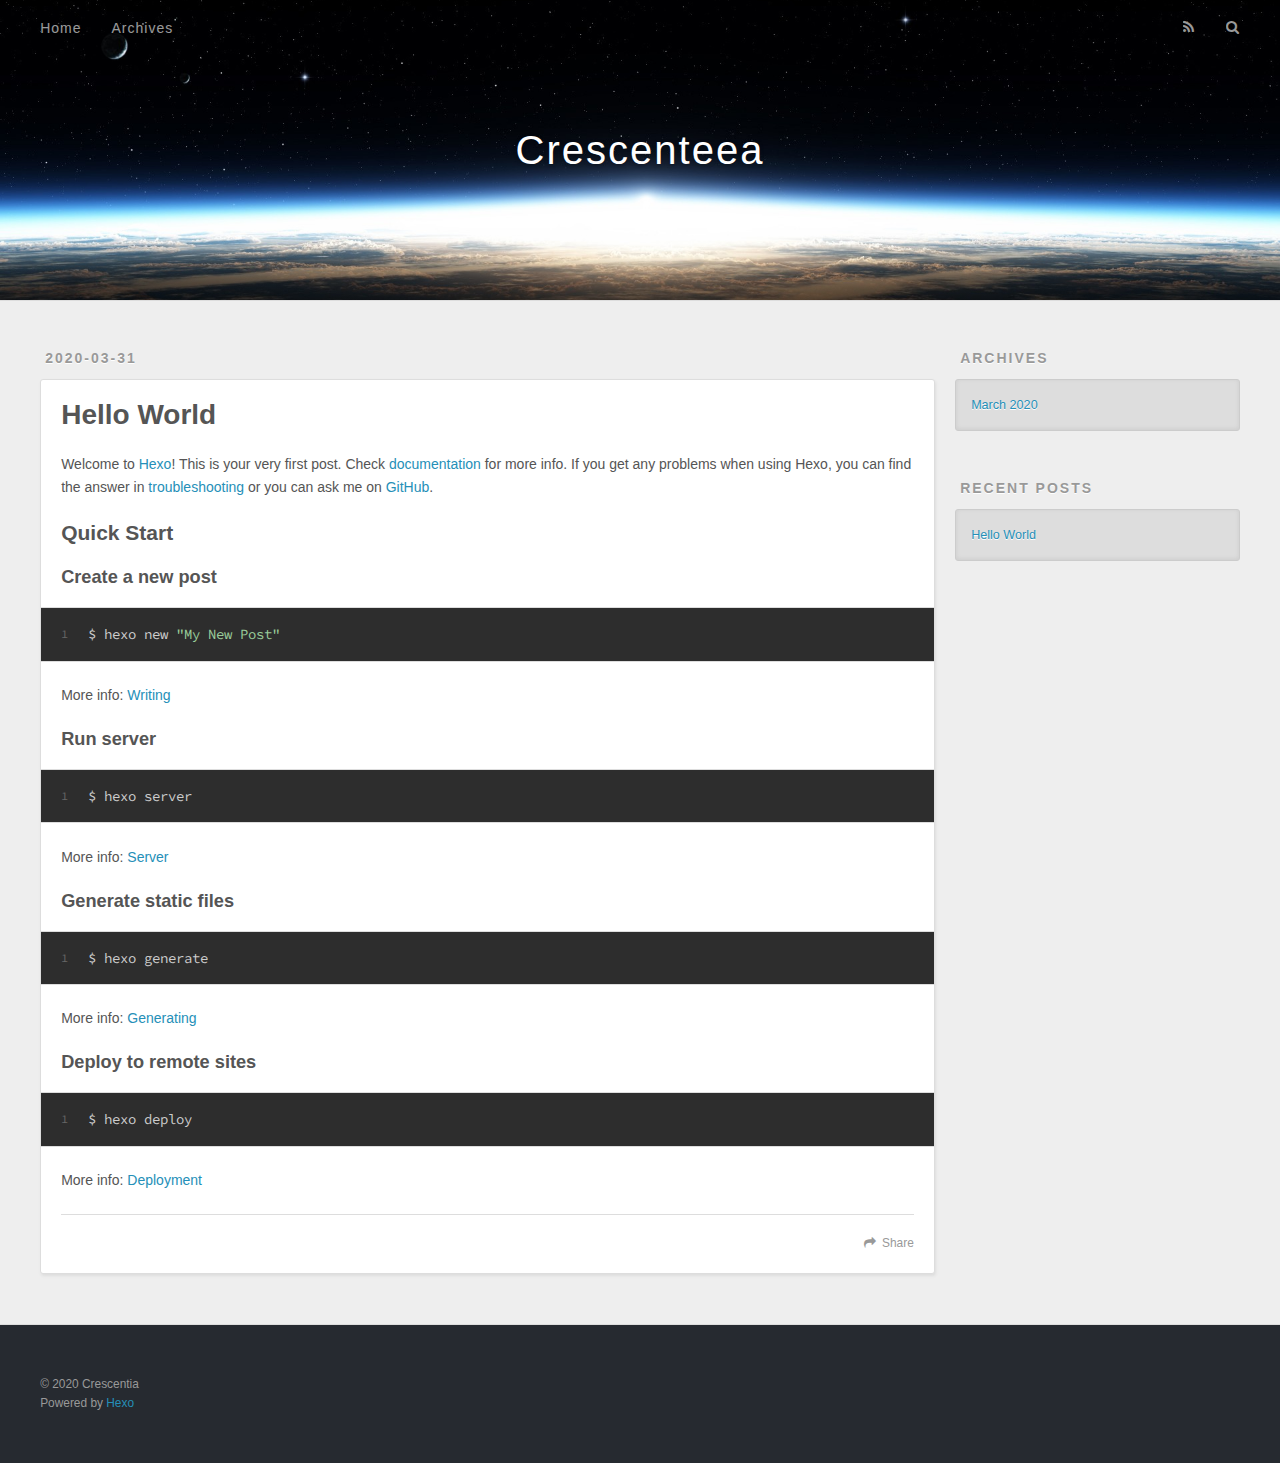
==== index.html @ ad126ac9 "Site updated: 2020-03-31 16:39:44" ====
<!DOCTYPE html>
<html>
<head>
  <meta charset="utf-8">
  

  
  <title>Crescenteea</title>
  <meta name="viewport" content="width=device-width, initial-scale=1, maximum-scale=1">
  <meta property="og:type" content="website">
<meta property="og:title" content="Crescenteea">
<meta property="og:url" content="http://crescenteea.github.io.com/index.html">
<meta property="og:site_name" content="Crescenteea">
<meta property="og:locale" content="en_US">
<meta property="article:author" content="Crescentia">
<meta name="twitter:card" content="summary">
  
    <link rel="alternate" href="/atom.xml" title="Crescenteea" type="application/atom+xml">
  
  
    <link rel="icon" href="/favicon.png">
  
  
    <link href="//fonts.googleapis.com/css?family=Source+Code+Pro" rel="stylesheet" type="text/css">
  
  
<link rel="stylesheet" href="/css/style.css">

<meta name="generator" content="Hexo 4.2.0"></head>

<body>
  <div id="container">
    <div id="wrap">
      <header id="header">
  <div id="banner"></div>
  <div id="header-outer" class="outer">
    <div id="header-title" class="inner">
      <h1 id="logo-wrap">
        <a href="/" id="logo">Crescenteea</a>
      </h1>
      
    </div>
    <div id="header-inner" class="inner">
      <nav id="main-nav">
        <a id="main-nav-toggle" class="nav-icon"></a>
        
          <a class="main-nav-link" href="/">Home</a>
        
          <a class="main-nav-link" href="/archives">Archives</a>
        
      </nav>
      <nav id="sub-nav">
        
          <a id="nav-rss-link" class="nav-icon" href="/atom.xml" title="RSS Feed"></a>
        
        <a id="nav-search-btn" class="nav-icon" title="Search"></a>
      </nav>
      <div id="search-form-wrap">
        <form action="//google.com/search" method="get" accept-charset="UTF-8" class="search-form"><input type="search" name="q" class="search-form-input" placeholder="Search"><button type="submit" class="search-form-submit">&#xF002;</button><input type="hidden" name="sitesearch" value="http://crescenteea.github.io.com"></form>
      </div>
    </div>
  </div>
</header>
      <div class="outer">
        <section id="main">
  
    <article id="post-hello-world" class="article article-type-post" itemscope itemprop="blogPost">
  <div class="article-meta">
    <a href="/2020/03/31/hello-world/" class="article-date">
  <time datetime="2020-03-31T07:09:15.880Z" itemprop="datePublished">2020-03-31</time>
</a>
    
  </div>
  <div class="article-inner">
    
    
      <header class="article-header">
        
  
    <h1 itemprop="name">
      <a class="article-title" href="/2020/03/31/hello-world/">Hello World</a>
    </h1>
  

      </header>
    
    <div class="article-entry" itemprop="articleBody">
      
        <p>Welcome to <a href="https://hexo.io/" target="_blank" rel="noopener">Hexo</a>! This is your very first post. Check <a href="https://hexo.io/docs/" target="_blank" rel="noopener">documentation</a> for more info. If you get any problems when using Hexo, you can find the answer in <a href="https://hexo.io/docs/troubleshooting.html" target="_blank" rel="noopener">troubleshooting</a> or you can ask me on <a href="https://github.com/hexojs/hexo/issues" target="_blank" rel="noopener">GitHub</a>.</p>
<h2 id="Quick-Start"><a href="#Quick-Start" class="headerlink" title="Quick Start"></a>Quick Start</h2><h3 id="Create-a-new-post"><a href="#Create-a-new-post" class="headerlink" title="Create a new post"></a>Create a new post</h3><figure class="highlight bash"><table><tr><td class="gutter"><pre><span class="line">1</span><br></pre></td><td class="code"><pre><span class="line">$ hexo new <span class="string">"My New Post"</span></span><br></pre></td></tr></table></figure>

<p>More info: <a href="https://hexo.io/docs/writing.html" target="_blank" rel="noopener">Writing</a></p>
<h3 id="Run-server"><a href="#Run-server" class="headerlink" title="Run server"></a>Run server</h3><figure class="highlight bash"><table><tr><td class="gutter"><pre><span class="line">1</span><br></pre></td><td class="code"><pre><span class="line">$ hexo server</span><br></pre></td></tr></table></figure>

<p>More info: <a href="https://hexo.io/docs/server.html" target="_blank" rel="noopener">Server</a></p>
<h3 id="Generate-static-files"><a href="#Generate-static-files" class="headerlink" title="Generate static files"></a>Generate static files</h3><figure class="highlight bash"><table><tr><td class="gutter"><pre><span class="line">1</span><br></pre></td><td class="code"><pre><span class="line">$ hexo generate</span><br></pre></td></tr></table></figure>

<p>More info: <a href="https://hexo.io/docs/generating.html" target="_blank" rel="noopener">Generating</a></p>
<h3 id="Deploy-to-remote-sites"><a href="#Deploy-to-remote-sites" class="headerlink" title="Deploy to remote sites"></a>Deploy to remote sites</h3><figure class="highlight bash"><table><tr><td class="gutter"><pre><span class="line">1</span><br></pre></td><td class="code"><pre><span class="line">$ hexo deploy</span><br></pre></td></tr></table></figure>

<p>More info: <a href="https://hexo.io/docs/one-command-deployment.html" target="_blank" rel="noopener">Deployment</a></p>

      
    </div>
    <footer class="article-footer">
      <a data-url="http://crescenteea.github.io.com/2020/03/31/hello-world/" data-id="ck8flbf9s0000ccuhabt9h2b6" class="article-share-link">Share</a>
      
      
    </footer>
  </div>
  
</article>


  


</section>
        
          <aside id="sidebar">
  
    

  
    

  
    
  
    
  <div class="widget-wrap">
    <h3 class="widget-title">Archives</h3>
    <div class="widget">
      <ul class="archive-list"><li class="archive-list-item"><a class="archive-list-link" href="/archives/2020/03/">March 2020</a></li></ul>
    </div>
  </div>


  
    
  <div class="widget-wrap">
    <h3 class="widget-title">Recent Posts</h3>
    <div class="widget">
      <ul>
        
          <li>
            <a href="/2020/03/31/hello-world/">Hello World</a>
          </li>
        
      </ul>
    </div>
  </div>

  
</aside>
        
      </div>
      <footer id="footer">
  
  <div class="outer">
    <div id="footer-info" class="inner">
      &copy; 2020 Crescentia<br>
      Powered by <a href="http://hexo.io/" target="_blank">Hexo</a>
    </div>
  </div>
</footer>
    </div>
    <nav id="mobile-nav">
  
    <a href="/" class="mobile-nav-link">Home</a>
  
    <a href="/archives" class="mobile-nav-link">Archives</a>
  
</nav>
    

<script src="//ajax.googleapis.com/ajax/libs/jquery/2.0.3/jquery.min.js"></script>


  
<link rel="stylesheet" href="/fancybox/jquery.fancybox.css">

  
<script src="/fancybox/jquery.fancybox.pack.js"></script>




<script src="/js/script.js"></script>




  </div>
</body>
</html>
---- css/style.css ----
body {
  width: 100%;
}
body:before,
body:after {
  content: "";
  display: table;
}
body:after {
  clear: both;
}
html,
body,
div,
span,
applet,
object,
iframe,
h1,
h2,
h3,
h4,
h5,
h6,
p,
blockquote,
pre,
a,
abbr,
acronym,
address,
big,
cite,
code,
del,
dfn,
em,
img,
ins,
kbd,
q,
s,
samp,
small,
strike,
strong,
sub,
sup,
tt,
var,
dl,
dt,
dd,
ol,
ul,
li,
fieldset,
form,
label,
legend,
table,
caption,
tbody,
tfoot,
thead,
tr,
th,
td {
  margin: 0;
  padding: 0;
  border: 0;
  outline: 0;
  font-weight: inherit;
  font-style: inherit;
  font-family: inherit;
  font-size: 100%;
  vertical-align: baseline;
}
body {
  line-height: 1;
  color: #000;
  background: #fff;
}
ol,
ul {
  list-style: none;
}
table {
  border-collapse: separate;
  border-spacing: 0;
  vertical-align: middle;
}
caption,
th,
td {
  text-align: left;
  font-weight: normal;
  vertical-align: middle;
}
a img {
  border: none;
}
input,
button {
  margin: 0;
  padding: 0;
}
input::-moz-focus-inner,
button::-moz-focus-inner {
  border: 0;
  padding: 0;
}
@font-face {
  font-family: FontAwesome;
  font-style: normal;
  font-weight: normal;
  src: url("fonts/fontawesome-webfont.eot?v=#4.0.3");
  src: url("fonts/fontawesome-webfont.eot?#iefix&v=#4.0.3") format("embedded-opentype"), url("fonts/fontawesome-webfont.woff?v=#4.0.3") format("woff"), url("fonts/fontawesome-webfont.ttf?v=#4.0.3") format("truetype"), url("fonts/fontawesome-webfont.svg#fontawesomeregular?v=#4.0.3") format("svg");
}
html,
body,
#container {
  height: 100%;
}
body {
  background: #eee;
  font: 14px -apple-system, BlinkMacSystemFont, "Segoe UI", "Roboto", "Oxygen", "Ubuntu", "Cantarell", "Fira Sans", "Droid Sans", "Helvetica Neue", sans-serif;
  -webkit-text-size-adjust: 100%;
}
.outer {
  max-width: 1220px;
  margin: 0 auto;
  padding: 0 20px;
}
.outer:before,
.outer:after {
  content: "";
  display: table;
}
.outer:after {
  clear: both;
}
.inner {
  display: inline;
  float: left;
  width: 98.33333333333333%;
  margin: 0 0.833333333333333%;
}
.left,
.alignleft {
  float: left;
}
.right,
.alignright {
  float: right;
}
.clear {
  clear: both;
}
#container {
  position: relative;
}
.mobile-nav-on {
  overflow: hidden;
}
#wrap {
  height: 100%;
  width: 100%;
  position: absolute;
  top: 0;
  left: 0;
  -webkit-transition: 0.2s ease-out;
  -moz-transition: 0.2s ease-out;
  -ms-transition: 0.2s ease-out;
  transition: 0.2s ease-out;
  z-index: 1;
  background: #eee;
}
.mobile-nav-on #wrap {
  left: 280px;
}
@media screen and (min-width: 768px) {
  #main {
    display: inline;
    float: left;
    width: 73.33333333333333%;
    margin: 0 0.833333333333333%;
  }
}
.article-date,
.article-category-link,
.archive-year,
.widget-title {
  text-decoration: none;
  text-transform: uppercase;
  letter-spacing: 2px;
  color: #999;
  margin-bottom: 1em;
  margin-left: 5px;
  line-height: 1em;
  text-shadow: 0 1px #fff;
  font-weight: bold;
}
.article-inner,
.archive-article-inner {
  background: #fff;
  -webkit-box-shadow: 1px 2px 3px #ddd;
  box-shadow: 1px 2px 3px #ddd;
  border: 1px solid #ddd;
  border-radius: 3px;
}
.article-entry h1,
.widget h1 {
  font-size: 2em;
}
.article-entry h2,
.widget h2 {
  font-size: 1.5em;
}
.article-entry h3,
.widget h3 {
  font-size: 1.3em;
}
.article-entry h4,
.widget h4 {
  font-size: 1.2em;
}
.article-entry h5,
.widget h5 {
  font-size: 1em;
}
.article-entry h6,
.widget h6 {
  font-size: 1em;
  color: #999;
}
.article-entry hr,
.widget hr {
  border: 1px dashed #ddd;
}
.article-entry strong,
.widget strong {
  font-weight: bold;
}
.article-entry em,
.widget em,
.article-entry cite,
.widget cite {
  font-style: italic;
}
.article-entry sup,
.widget sup,
.article-entry sub,
.widget sub {
  font-size: 0.75em;
  line-height: 0;
  position: relative;
  vertical-align: baseline;
}
.article-entry sup,
.widget sup {
  top: -0.5em;
}
.article-entry sub,
.widget sub {
  bottom: -0.2em;
}
.article-entry small,
.widget small {
  font-size: 0.85em;
}
.article-entry acronym,
.widget acronym,
.article-entry abbr,
.widget abbr {
  border-bottom: 1px dotted;
}
.article-entry ul,
.widget ul,
.article-entry ol,
.widget ol,
.article-entry dl,
.widget dl {
  margin: 0 20px;
  line-height: 1.6em;
}
.article-entry ul ul,
.widget ul ul,
.article-entry ol ul,
.widget ol ul,
.article-entry ul ol,
.widget ul ol,
.article-entry ol ol,
.widget ol ol {
  margin-top: 0;
  margin-bottom: 0;
}
.article-entry ul,
.widget ul {
  list-style: disc;
}
.article-entry ol,
.widget ol {
  list-style: decimal;
}
.article-entry dt,
.widget dt {
  font-weight: bold;
}
#header {
  height: 300px;
  position: relative;
  border-bottom: 1px solid #ddd;
}
#header:before,
#header:after {
  content: "";
  position: absolute;
  left: 0;
  right: 0;
  height: 40px;
}
#header:before {
  top: 0;
  background: -webkit-linear-gradient(rgba(0,0,0,0.2), transparent);
  background: -moz-linear-gradient(rgba(0,0,0,0.2), transparent);
  background: -ms-linear-gradient(rgba(0,0,0,0.2), transparent);
  background: linear-gradient(rgba(0,0,0,0.2), transparent);
}
#header:after {
  bottom: 0;
  background: -webkit-linear-gradient(transparent, rgba(0,0,0,0.2));
  background: -moz-linear-gradient(transparent, rgba(0,0,0,0.2));
  background: -ms-linear-gradient(transparent, rgba(0,0,0,0.2));
  background: linear-gradient(transparent, rgba(0,0,0,0.2));
}
#header-outer {
  height: 100%;
  position: relative;
}
#header-inner {
  position: relative;
  overflow: hidden;
}
#banner {
  position: absolute;
  top: 0;
  left: 0;
  width: 100%;
  height: 100%;
  background: url("images/banner.jpg") center #000;
  -webkit-background-size: cover;
  -moz-background-size: cover;
  background-size: cover;
  z-index: -1;
}
#header-title {
  text-align: center;
  height: 40px;
  position: absolute;
  top: 50%;
  left: 0;
  margin-top: -20px;
}
#logo,
#subtitle {
  text-decoration: none;
  color: #fff;
  font-weight: 300;
  text-shadow: 0 1px 4px rgba(0,0,0,0.3);
}
#logo {
  font-size: 40px;
  line-height: 40px;
  letter-spacing: 2px;
}
#subtitle {
  font-size: 16px;
  line-height: 16px;
  letter-spacing: 1px;
}
#subtitle-wrap {
  margin-top: 16px;
}
#main-nav {
  float: left;
  margin-left: -15px;
}
.nav-icon,
.main-nav-link {
  float: left;
  color: #fff;
  opacity: 0.6;
  text-decoration: none;
  text-shadow: 0 1px rgba(0,0,0,0.2);
  -webkit-transition: opacity 0.2s;
  -moz-transition: opacity 0.2s;
  -ms-transition: opacity 0.2s;
  transition: opacity 0.2s;
  display: block;
  padding: 20px 15px;
}
.nav-icon:hover,
.main-nav-link:hover {
  opacity: 1;
}
.nav-icon {
  font-family: FontAwesome;
  text-align: center;
  font-size: 14px;
  width: 14px;
  height: 14px;
  padding: 20px 15px;
  position: relative;
  cursor: pointer;
}
.main-nav-link {
  font-weight: 300;
  letter-spacing: 1px;
}
@media screen and (max-width: 479px) {
  .main-nav-link {
    display: none;
  }
}
#main-nav-toggle {
  display: none;
}
#main-nav-toggle:before {
  content: "\f0c9";
}
@media screen and (max-width: 479px) {
  #main-nav-toggle {
    display: block;
  }
}
#sub-nav {
  float: right;
  margin-right: -15px;
}
#nav-rss-link:before {
  content: "\f09e";
}
#nav-search-btn:before {
  content: "\f002";
}
#search-form-wrap {
  position: absolute;
  top: 15px;
  width: 150px;
  height: 30px;
  right: -150px;
  opacity: 0;
  -webkit-transition: 0.2s ease-out;
  -moz-transition: 0.2s ease-out;
  -ms-transition: 0.2s ease-out;
  transition: 0.2s ease-out;
}
#search-form-wrap.on {
  opacity: 1;
  right: 0;
}
@media screen and (max-width: 479px) {
  #search-form-wrap {
    width: 100%;
    right: -100%;
  }
}
.search-form {
  position: absolute;
  top: 0;
  left: 0;
  right: 0;
  background: #fff;
  padding: 5px 15px;
  border-radius: 15px;
  -webkit-box-shadow: 0 0 10px rgba(0,0,0,0.3);
  box-shadow: 0 0 10px rgba(0,0,0,0.3);
}
.search-form-input {
  border: none;
  background: none;
  color: #555;
  width: 100%;
  font: 13px -apple-system, BlinkMacSystemFont, "Segoe UI", "Roboto", "Oxygen", "Ubuntu", "Cantarell", "Fira Sans", "Droid Sans", "Helvetica Neue", sans-serif;
  outline: none;
}
.search-form-input::-webkit-search-results-decoration,
.search-form-input::-webkit-search-cancel-button {
  -webkit-appearance: none;
}
.search-form-submit {
  position: absolute;
  top: 50%;
  right: 10px;
  margin-top: -7px;
  font: 13px FontAwesome;
  border: none;
  background: none;
  color: #bbb;
  cursor: pointer;
}
.search-form-submit:hover,
.search-form-submit:focus {
  color: #777;
}
.article {
  margin: 50px 0;
}
.article-inner {
  overflow: hidden;
}
.article-meta:before,
.article-meta:after {
  content: "";
  display: table;
}
.article-meta:after {
  clear: both;
}
.article-date {
  float: left;
}
.article-category {
  float: left;
  line-height: 1em;
  color: #ccc;
  text-shadow: 0 1px #fff;
  margin-left: 8px;
}
.article-category:before {
  content: "\2022";
}
.article-category-link {
  margin: 0 12px 1em;
}
.article-header {
  padding: 20px 20px 0;
}
.article-title {
  text-decoration: none;
  font-size: 2em;
  font-weight: bold;
  color: #555;
  line-height: 1.1em;
  -webkit-transition: color 0.2s;
  -moz-transition: color 0.2s;
  -ms-transition: color 0.2s;
  transition: color 0.2s;
}
a.article-title:hover {
  color: #258fb8;
}
.article-entry {
  color: #555;
  padding: 0 20px;
}
.article-entry:before,
.article-entry:after {
  content: "";
  display: table;
}
.article-entry:after {
  clear: both;
}
.article-entry p,
.article-entry table {
  line-height: 1.6em;
  margin: 1.6em 0;
}
.article-entry h1,
.article-entry h2,
.article-entry h3,
.article-entry h4,
.article-entry h5,
.article-entry h6 {
  font-weight: bold;
}
.article-entry h1,
.article-entry h2,
.article-entry h3,
.article-entry h4,
.article-entry h5,
.article-entry h6 {
  line-height: 1.1em;
  margin: 1.1em 0;
}
.article-entry a {
  color: #258fb8;
  text-decoration: none;
}
.article-entry a:hover {
  text-decoration: underline;
}
.article-entry ul,
.article-entry ol,
.article-entry dl {
  margin-top: 1.6em;
  margin-bottom: 1.6em;
}
.article-entry img,
.article-entry video {
  max-width: 100%;
  height: auto;
  display: block;
  margin: auto;
}
.article-entry iframe {
  border: none;
}
.article-entry table {
  width: 100%;
  border-collapse: collapse;
  border-spacing: 0;
}
.article-entry th {
  font-weight: bold;
  border-bottom: 3px solid #ddd;
  padding-bottom: 0.5em;
}
.article-entry td {
  border-bottom: 1px solid #ddd;
  padding: 10px 0;
}
.article-entry blockquote {
  font-family: Georgia, "Times New Roman", serif;
  font-size: 1.4em;
  margin: 1.6em 20px;
  text-align: center;
}
.article-entry blockquote footer {
  font-size: 14px;
  margin: 1.6em 0;
  font-family: -apple-system, BlinkMacSystemFont, "Segoe UI", "Roboto", "Oxygen", "Ubuntu", "Cantarell", "Fira Sans", "Droid Sans", "Helvetica Neue", sans-serif;
}
.article-entry blockquote footer cite:before {
  content: "—";
  padding: 0 0.5em;
}
.article-entry .pullquote {
  text-align: left;
  width: 45%;
  margin: 0;
}
.article-entry .pullquote.left {
  margin-left: 0.5em;
  margin-right: 1em;
}
.article-entry .pullquote.right {
  margin-right: 0.5em;
  margin-left: 1em;
}
.article-entry .caption {
  color: #999;
  display: block;
  font-size: 0.9em;
  margin-top: 0.5em;
  position: relative;
  text-align: center;
}
.article-entry .video-container {
  position: relative;
  padding-top: 56.25%;
  height: 0;
  overflow: hidden;
}
.article-entry .video-container iframe,
.article-entry .video-container object,
.article-entry .video-container embed {
  position: absolute;
  top: 0;
  left: 0;
  width: 100%;
  height: 100%;
  margin-top: 0;
}
.article-more-link a {
  display: inline-block;
  line-height: 1em;
  padding: 6px 15px;
  border-radius: 15px;
  background: #eee;
  color: #999;
  text-shadow: 0 1px #fff;
  text-decoration: none;
}
.article-more-link a:hover {
  background: #258fb8;
  color: #fff;
  text-decoration: none;
  text-shadow: 0 1px #1e7293;
}
.article-footer {
  font-size: 0.85em;
  line-height: 1.6em;
  border-top: 1px solid #ddd;
  padding-top: 1.6em;
  margin: 0 20px 20px;
}
.article-footer:before,
.article-footer:after {
  content: "";
  display: table;
}
.article-footer:after {
  clear: both;
}
.article-footer a {
  color: #999;
  text-decoration: none;
}
.article-footer a:hover {
  color: #555;
}
.article-tag-list-item {
  float: left;
  margin-right: 10px;
}
.article-tag-list-link:before {
  content: "#";
}
.article-comment-link {
  float: right;
}
.article-comment-link:before {
  content: "\f075";
  font-family: FontAwesome;
  padding-right: 8px;
}
.article-share-link {
  cursor: pointer;
  float: right;
  margin-left: 20px;
}
.article-share-link:before {
  content: "\f064";
  font-family: FontAwesome;
  padding-right: 6px;
}
#article-nav {
  position: relative;
}
#article-nav:before,
#article-nav:after {
  content: "";
  display: table;
}
#article-nav:after {
  clear: both;
}
@media screen and (min-width: 768px) {
  #article-nav {
    margin: 50px 0;
  }
  #article-nav:before {
    width: 8px;
    height: 8px;
    position: absolute;
    top: 50%;
    left: 50%;
    margin-top: -4px;
    margin-left: -4px;
    content: "";
    border-radius: 50%;
    background: #ddd;
    -webkit-box-shadow: 0 1px 2px #fff;
    box-shadow: 0 1px 2px #fff;
  }
}
.article-nav-link-wrap {
  text-decoration: none;
  text-shadow: 0 1px #fff;
  color: #999;
  -webkit-box-sizing: border-box;
  -moz-box-sizing: border-box;
  box-sizing: border-box;
  margin-top: 50px;
  text-align: center;
  display: block;
}
.article-nav-link-wrap:hover {
  color: #555;
}
@media screen and (min-width: 768px) {
  .article-nav-link-wrap {
    width: 50%;
    margin-top: 0;
  }
}
@media screen and (min-width: 768px) {
  #article-nav-newer {
    float: left;
    text-align: right;
    padding-right: 20px;
  }
}
@media screen and (min-width: 768px) {
  #article-nav-older {
    float: right;
    text-align: left;
    padding-left: 20px;
  }
}
.article-nav-caption {
  text-transform: uppercase;
  letter-spacing: 2px;
  color: #ddd;
  line-height: 1em;
  font-weight: bold;
}
#article-nav-newer .article-nav-caption {
  margin-right: -2px;
}
.article-nav-title {
  font-size: 0.85em;
  line-height: 1.6em;
  margin-top: 0.5em;
}
.article-share-box {
  position: absolute;
  display: none;
  background: #fff;
  -webkit-box-shadow: 1px 2px 10px rgba(0,0,0,0.2);
  box-shadow: 1px 2px 10px rgba(0,0,0,0.2);
  border-radius: 3px;
  margin-left: -145px;
  overflow: hidden;
  z-index: 1;
}
.article-share-box.on {
  display: block;
}
.article-share-input {
  width: 100%;
  background: none;
  -webkit-box-sizing: border-box;
  -moz-box-sizing: border-box;
  box-sizing: border-box;
  font: 14px -apple-system, BlinkMacSystemFont, "Segoe UI", "Roboto", "Oxygen", "Ubuntu", "Cantarell", "Fira Sans", "Droid Sans", "Helvetica Neue", sans-serif;
  padding: 0 15px;
  color: #555;
  outline: none;
  border: 1px solid #ddd;
  border-radius: 3px 3px 0 0;
  height: 36px;
  line-height: 36px;
}
.article-share-links {
  background: #eee;
}
.article-share-links:before,
.article-share-links:after {
  content: "";
  display: table;
}
.article-share-links:after {
  clear: both;
}
.article-share-twitter,
.article-share-facebook,
.article-share-pinterest,
.article-share-google {
  width: 50px;
  height: 36px;
  display: block;
  float: left;
  position: relative;
  color: #999;
  text-shadow: 0 1px #fff;
}
.article-share-twitter:before,
.article-share-facebook:before,
.article-share-pinterest:before,
.article-share-google:before {
  font-size: 20px;
  font-family: FontAwesome;
  width: 20px;
  height: 20px;
  position: absolute;
  top: 50%;
  left: 50%;
  margin-top: -10px;
  margin-left: -10px;
  text-align: center;
}
.article-share-twitter:hover,
.article-share-facebook:hover,
.article-share-pinterest:hover,
.article-share-google:hover {
  color: #fff;
}
.article-share-twitter:before {
  content: "\f099";
}
.article-share-twitter:hover {
  background: #00aced;
  text-shadow: 0 1px #008abe;
}
.article-share-facebook:before {
  content: "\f09a";
}
.article-share-facebook:hover {
  background: #3b5998;
  text-shadow: 0 1px #2f477a;
}
.article-share-pinterest:before {
  content: "\f0d2";
}
.article-share-pinterest:hover {
  background: #cb2027;
  text-shadow: 0 1px #a21a1f;
}
.article-share-google:before {
  content: "\f0d5";
}
.article-share-google:hover {
  background: #dd4b39;
  text-shadow: 0 1px #be3221;
}
.article-gallery {
  background: #000;
  position: relative;
}
.article-gallery-photos {
  position: relative;
  overflow: hidden;
}
.article-gallery-img {
  display: none;
  max-width: 100%;
}
.article-gallery-img:first-child {
  display: block;
}
.article-gallery-img.loaded {
  position: absolute;
  display: block;
}
.article-gallery-img img {
  display: block;
  max-width: 100%;
  margin: 0 auto;
}
#comments {
  background: #fff;
  -webkit-box-shadow: 1px 2px 3px #ddd;
  box-shadow: 1px 2px 3px #ddd;
  padding: 20px;
  border: 1px solid #ddd;
  border-radius: 3px;
  margin: 50px 0;
}
#comments a {
  color: #258fb8;
}
.archives-wrap {
  margin: 50px 0;
}
.archives:before,
.archives:after {
  content: "";
  display: table;
}
.archives:after {
  clear: both;
}
.archive-year-wrap {
  margin-bottom: 1em;
}
.archives {
  -webkit-column-gap: 10px;
  -moz-column-gap: 10px;
  column-gap: 10px;
}
@media screen and (min-width: 480px) and (max-width: 767px) {
  .archives {
    -webkit-column-count: 2;
    -moz-column-count: 2;
    column-count: 2;
  }
}
@media screen and (min-width: 768px) {
  .archives {
    -webkit-column-count: 3;
    -moz-column-count: 3;
    column-count: 3;
  }
}
.archive-article {
  -webkit-column-break-inside: avoid;
  page-break-inside: avoid;
  overflow: hidden;
  break-inside: avoid-column;
}
.archive-article-inner {
  padding: 10px;
  margin-bottom: 15px;
}
.archive-article-title {
  text-decoration: none;
  font-weight: bold;
  color: #555;
  -webkit-transition: color 0.2s;
  -moz-transition: color 0.2s;
  -ms-transition: color 0.2s;
  transition: color 0.2s;
  line-height: 1.6em;
}
.archive-article-title:hover {
  color: #258fb8;
}
.archive-article-footer {
  margin-top: 1em;
}
.archive-article-date {
  color: #999;
  text-decoration: none;
  font-size: 0.85em;
  line-height: 1em;
  margin-bottom: 0.5em;
  display: block;
}
#page-nav {
  margin: 50px auto;
  background: #fff;
  -webkit-box-shadow: 1px 2px 3px #ddd;
  box-shadow: 1px 2px 3px #ddd;
  border: 1px solid #ddd;
  border-radius: 3px;
  text-align: center;
  color: #999;
  overflow: hidden;
}
#page-nav:before,
#page-nav:after {
  content: "";
  display: table;
}
#page-nav:after {
  clear: both;
}
#page-nav a,
#page-nav span {
  padding: 10px 20px;
  line-height: 1;
  height: 2ex;
}
#page-nav a {
  color: #999;
  text-decoration: none;
}
#page-nav a:hover {
  background: #999;
  color: #fff;
}
#page-nav .prev {
  float: left;
}
#page-nav .next {
  float: right;
}
#page-nav .page-number {
  display: inline-block;
}
@media screen and (max-width: 479px) {
  #page-nav .page-number {
    display: none;
  }
}
#page-nav .current {
  color: #555;
  font-weight: bold;
}
#page-nav .space {
  color: #ddd;
}
#footer {
  background: #262a30;
  padding: 50px 0;
  border-top: 1px solid #ddd;
  color: #999;
}
#footer a {
  color: #258fb8;
  text-decoration: none;
}
#footer a:hover {
  text-decoration: underline;
}
#footer-info {
  line-height: 1.6em;
  font-size: 0.85em;
}
.article-entry pre,
.article-entry .highlight {
  background: #2d2d2d;
  margin: 0 -20px;
  padding: 15px 20px;
  border-style: solid;
  border-color: #ddd;
  border-width: 1px 0;
  overflow: auto;
  color: #ccc;
  line-height: 22.400000000000002px;
}
.article-entry .highlight .gutter pre,
.article-entry .gist .gist-file .gist-data .line-numbers {
  color: #666;
  font-size: 0.85em;
}
.article-entry pre,
.article-entry code {
  font-family: "Source Code Pro", Consolas, Monaco, Menlo, Consolas, monospace;
}
.article-entry code {
  background: #eee;
  text-shadow: 0 1px #fff;
  padding: 0 0.3em;
}
.article-entry pre code {
  background: none;
  text-shadow: none;
  padding: 0;
}
.article-entry .highlight pre {
  border: none;
  margin: 0;
  padding: 0;
}
.article-entry .highlight table {
  margin: 0;
  width: auto;
}
.article-entry .highlight td {
  border: none;
  padding: 0;
}
.article-entry .highlight figcaption {
  font-size: 0.85em;
  color: #999;
  line-height: 1em;
  margin-bottom: 1em;
}
.article-entry .highlight figcaption:before,
.article-entry .highlight figcaption:after {
  content: "";
  display: table;
}
.article-entry .highlight figcaption:after {
  clear: both;
}
.article-entry .highlight figcaption a {
  float: right;
}
.article-entry .highlight .gutter pre {
  text-align: right;
  padding-right: 20px;
}
.article-entry .highlight .line {
  height: 22.400000000000002px;
}
.article-entry .highlight .line.marked {
  background: #515151;
}
.article-entry .gist {
  margin: 0 -20px;
  border-style: solid;
  border-color: #ddd;
  border-width: 1px 0;
  background: #2d2d2d;
  padding: 15px 20px 15px 0;
}
.article-entry .gist .gist-file {
  border: none;
  font-family: "Source Code Pro", Consolas, Monaco, Menlo, Consolas, monospace;
  margin: 0;
}
.article-entry .gist .gist-file .gist-data {
  background: none;
  border: none;
}
.article-entry .gist .gist-file .gist-data .line-numbers {
  background: none;
  border: none;
  padding: 0 20px 0 0;
}
.article-entry .gist .gist-file .gist-data .line-data {
  padding: 0 !important;
}
.article-entry .gist .gist-file .highlight {
  margin: 0;
  padding: 0;
  border: none;
}
.article-entry .gist .gist-file .gist-meta {
  background: #2d2d2d;
  color: #999;
  font: 0.85em -apple-system, BlinkMacSystemFont, "Segoe UI", "Roboto", "Oxygen", "Ubuntu", "Cantarell", "Fira Sans", "Droid Sans", "Helvetica Neue", sans-serif;
  text-shadow: 0 0;
  padding: 0;
  margin-top: 1em;
  margin-left: 20px;
}
.article-entry .gist .gist-file .gist-meta a {
  color: #258fb8;
  font-weight: normal;
}
.article-entry .gist .gist-file .gist-meta a:hover {
  text-decoration: underline;
}
pre .comment,
pre .title {
  color: #999;
}
pre .variable,
pre .attribute,
pre .tag,
pre .regexp,
pre .ruby .constant,
pre .xml .tag .title,
pre .xml .pi,
pre .xml .doctype,
pre .html .doctype,
pre .css .id,
pre .css .class,
pre .css .pseudo {
  color: #f2777a;
}
pre .number,
pre .preprocessor,
pre .built_in,
pre .literal,
pre .params,
pre .constant {
  color: #f99157;
}
pre .class,
pre .ruby .class .title,
pre .css .rules .attribute {
  color: #9c9;
}
pre .string,
pre .value,
pre .inheritance,
pre .header,
pre .ruby .symbol,
pre .xml .cdata {
  color: #9c9;
}
pre .css .hexcolor {
  color: #6cc;
}
pre .function,
pre .python .decorator,
pre .python .title,
pre .ruby .function .title,
pre .ruby .title .keyword,
pre .perl .sub,
pre .javascript .title,
pre .coffeescript .title {
  color: #69c;
}
pre .keyword,
pre .javascript .function {
  color: #c9c;
}
@media screen and (max-width: 479px) {
  #mobile-nav {
    position: absolute;
    top: 0;
    left: 0;
    width: 280px;
    height: 100%;
    background: #191919;
    border-right: 1px solid #fff;
  }
}
@media screen and (max-width: 479px) {
  .mobile-nav-link {
    display: block;
    color: #999;
    text-decoration: none;
    padding: 15px 20px;
    font-weight: bold;
  }
  .mobile-nav-link:hover {
    color: #fff;
  }
}
@media screen and (min-width: 768px) {
  #sidebar {
    display: inline;
    float: left;
    width: 23.333333333333332%;
    margin: 0 0.833333333333333%;
  }
}
.widget-wrap {
  margin: 50px 0;
}
.widget {
  color: #777;
  text-shadow: 0 1px #fff;
  background: #ddd;
  -webkit-box-shadow: 0 -1px 4px #ccc inset;
  box-shadow: 0 -1px 4px #ccc inset;
  border: 1px solid #ccc;
  padding: 15px;
  border-radius: 3px;
}
.widget a {
  color: #258fb8;
  text-decoration: none;
}
.widget a:hover {
  text-decoration: underline;
}
.widget ul ul,
.widget ol ul,
.widget dl ul,
.widget ul ol,
.widget ol ol,
.widget dl ol,
.widget ul dl,
.widget ol dl,
.widget dl dl {
  margin-left: 15px;
  list-style: disc;
}
.widget {
  line-height: 1.6em;
  word-wrap: break-word;
  font-size: 0.9em;
}
.widget ul,
.widget ol {
  list-style: none;
  margin: 0;
}
.widget ul ul,
.widget ol ul,
.widget ul ol,
.widget ol ol {
  margin: 0 20px;
}
.widget ul ul,
.widget ol ul {
  list-style: disc;
}
.widget ul ol,
.widget ol ol {
  list-style: decimal;
}
.category-list-count,
.tag-list-count,
.archive-list-count {
  padding-left: 5px;
  color: #999;
  font-size: 0.85em;
}
.category-list-count:before,
.tag-list-count:before,
.archive-list-count:before {
  content: "(";
}
.category-list-count:after,
.tag-list-count:after,
.archive-list-count:after {
  content: ")";
}
.tagcloud a {
  margin-right: 5px;
  display: inline-block;
}
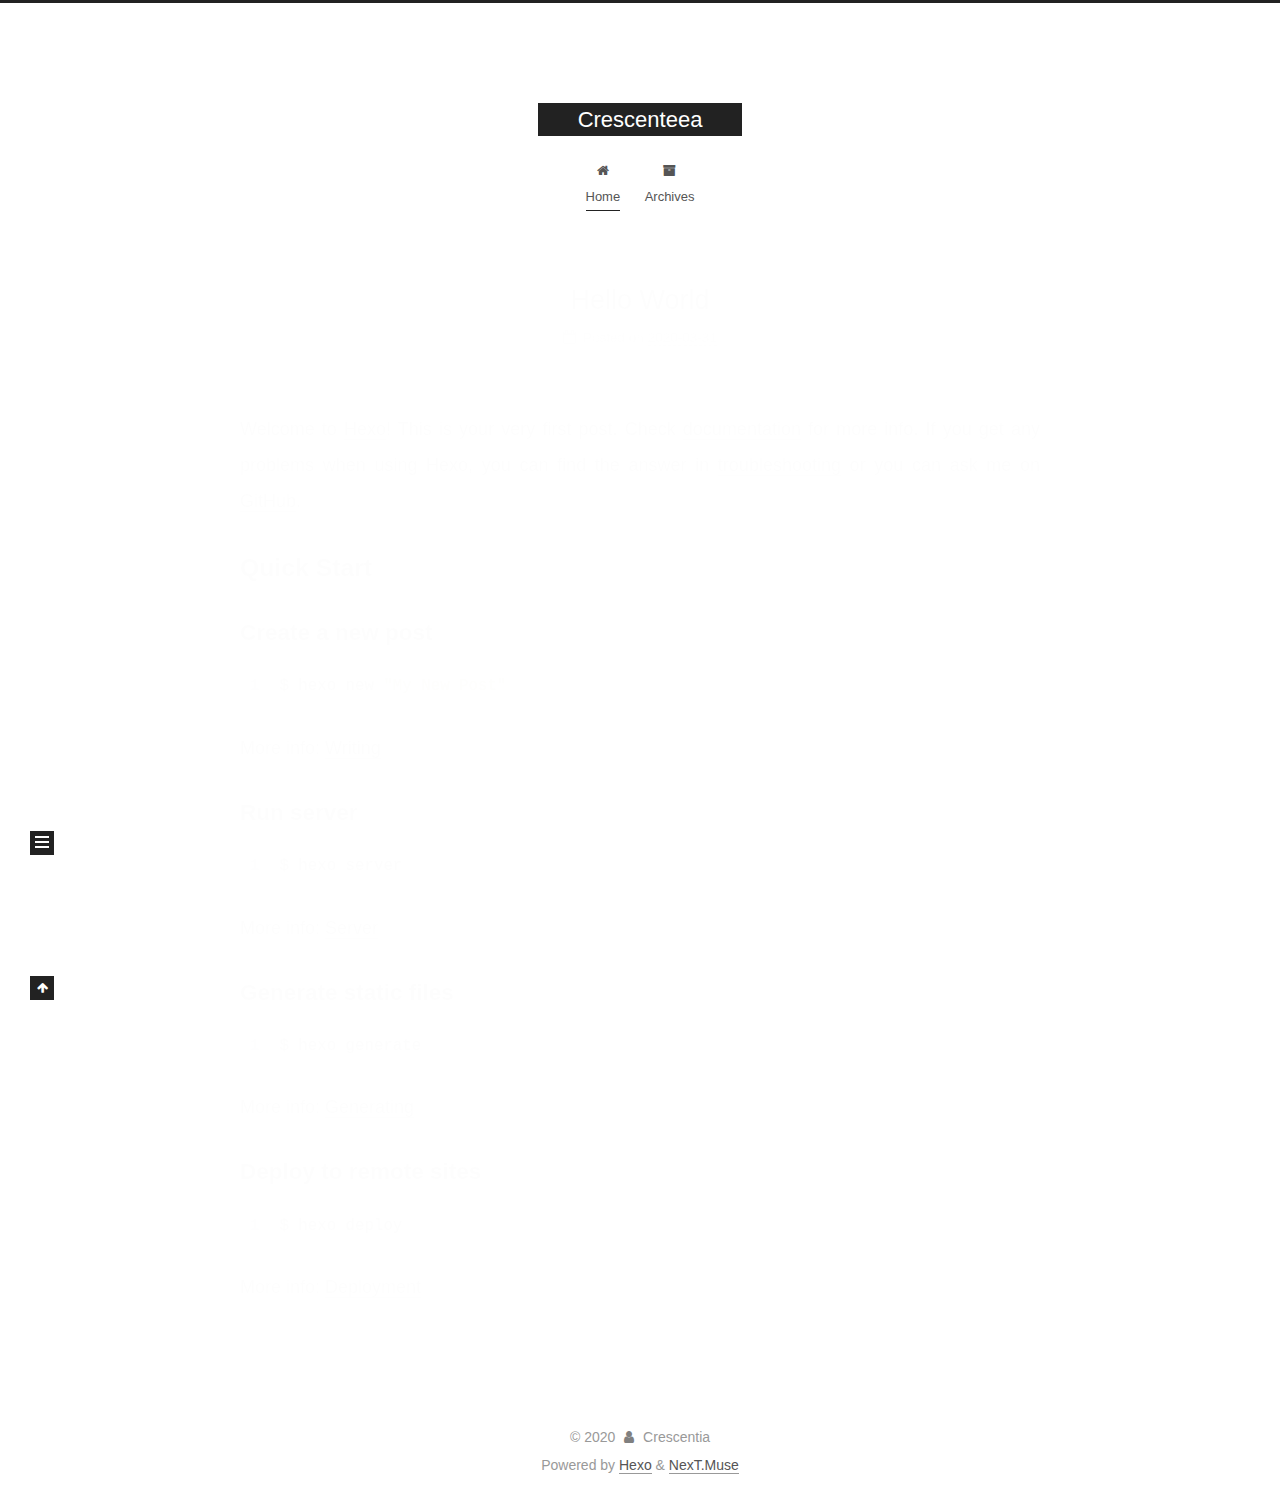
==== commit 096def54: "Site updated: 2020-03-31 16:49:54" ====
--- a/index.html
+++ b/index.html
@@ -1,12 +1,25 @@
 <!DOCTYPE html>
-<html>
+<html lang="en">
 <head>
-  <meta charset="utf-8">
-  
-
-  
-  <title>Crescenteea</title>
-  <meta name="viewport" content="width=device-width, initial-scale=1, maximum-scale=1">
+  <meta charset="UTF-8">
+<meta name="viewport" content="width=device-width, initial-scale=1, maximum-scale=2">
+<meta name="theme-color" content="#222">
+<meta name="generator" content="Hexo 4.2.0">
+  <link rel="apple-touch-icon" sizes="180x180" href="/images/apple-touch-icon-next.png">
+  <link rel="icon" type="image/png" sizes="32x32" href="/images/favicon-32x32-next.png">
+  <link rel="icon" type="image/png" sizes="16x16" href="/images/favicon-16x16-next.png">
+  <link rel="mask-icon" href="/images/logo.svg" color="#222">
+
+<link rel="stylesheet" href="/css/main.css">
+
+
+<link rel="stylesheet" href="/lib/font-awesome/css/font-awesome.min.css">
+
+<script id="hexo-configurations">
+    var NexT = window.NexT || {};
+    var CONFIG = {"hostname":"crescenteea.github.io.com","root":"/","scheme":"Muse","version":"7.7.2","exturl":false,"sidebar":{"position":"left","display":"post","padding":18,"offset":12,"onmobile":false},"copycode":{"enable":false,"show_result":false,"style":null},"back2top":{"enable":true,"sidebar":false,"scrollpercent":false},"bookmark":{"enable":false,"color":"#222","save":"auto"},"fancybox":false,"mediumzoom":false,"lazyload":false,"pangu":false,"comments":{"style":"tabs","active":null,"storage":true,"lazyload":false,"nav":null},"algolia":{"hits":{"per_page":10},"labels":{"input_placeholder":"Search for Posts","hits_empty":"We didn't find any results for the search: ${query}","hits_stats":"${hits} results found in ${time} ms"}},"localsearch":{"enable":false,"trigger":"auto","top_n_per_article":1,"unescape":false,"preload":false},"motion":{"enable":true,"async":false,"transition":{"post_block":"fadeIn","post_header":"slideDownIn","post_body":"slideDownIn","coll_header":"slideLeftIn","sidebar":"slideUpIn"}}};
+  </script>
+
   <meta property="og:type" content="website">
 <meta property="og:title" content="Crescenteea">
 <meta property="og:url" content="http://crescenteea.github.io.com/index.html">
@@ -14,183 +27,343 @@
 <meta property="og:locale" content="en_US">
 <meta property="article:author" content="Crescentia">
 <meta name="twitter:card" content="summary">
-  
-    <link rel="alternate" href="/atom.xml" title="Crescenteea" type="application/atom+xml">
-  
-  
-    <link rel="icon" href="/favicon.png">
-  
-  
-    <link href="//fonts.googleapis.com/css?family=Source+Code+Pro" rel="stylesheet" type="text/css">
-  
-  
-<link rel="stylesheet" href="/css/style.css">
-
-<meta name="generator" content="Hexo 4.2.0"></head>
-
-<body>
-  <div id="container">
-    <div id="wrap">
-      <header id="header">
-  <div id="banner"></div>
-  <div id="header-outer" class="outer">
-    <div id="header-title" class="inner">
-      <h1 id="logo-wrap">
-        <a href="/" id="logo">Crescenteea</a>
-      </h1>
+
+<link rel="canonical" href="http://crescenteea.github.io.com/">
+
+
+<script id="page-configurations">
+  // https://hexo.io/docs/variables.html
+  CONFIG.page = {
+    sidebar: "",
+    isHome : true,
+    isPost : false,
+    lang   : 'en'
+  };
+</script>
+
+  <title>Crescenteea</title>
+  
+
+
+
+
+
+
+  <noscript>
+  <style>
+  .use-motion .brand,
+  .use-motion .menu-item,
+  .sidebar-inner,
+  .use-motion .post-block,
+  .use-motion .pagination,
+  .use-motion .comments,
+  .use-motion .post-header,
+  .use-motion .post-body,
+  .use-motion .collection-header { opacity: initial; }
+
+  .use-motion .site-title,
+  .use-motion .site-subtitle {
+    opacity: initial;
+    top: initial;
+  }
+
+  .use-motion .logo-line-before i { left: initial; }
+  .use-motion .logo-line-after i { right: initial; }
+  </style>
+</noscript>
+
+</head>
+
+<body itemscope itemtype="http://schema.org/WebPage">
+  <div class="container use-motion">
+    <div class="headband"></div>
+
+    <header class="header" itemscope itemtype="http://schema.org/WPHeader">
+      <div class="header-inner"><div class="site-brand-container">
+  <div class="site-nav-toggle">
+    <div class="toggle" aria-label="Toggle navigation bar">
+      <span class="toggle-line toggle-line-first"></span>
+      <span class="toggle-line toggle-line-middle"></span>
+      <span class="toggle-line toggle-line-last"></span>
+    </div>
+  </div>
+
+  <div class="site-meta">
+
+    <a href="/" class="brand" rel="start">
+      <span class="logo-line-before"><i></i></span>
+      <h1 class="site-title">Crescenteea</h1>
+      <span class="logo-line-after"><i></i></span>
+    </a>
+  </div>
+
+  <div class="site-nav-right">
+    <div class="toggle popup-trigger">
+    </div>
+  </div>
+</div>
+
+
+
+
+<nav class="site-nav">
+  <ul id="menu" class="menu">
+        <li class="menu-item menu-item-home">
+
+    <a href="/" rel="section"><i class="fa fa-fw fa-home"></i>Home</a>
+
+  </li>
+        <li class="menu-item menu-item-archives">
+
+    <a href="/archives/" rel="section"><i class="fa fa-fw fa-archive"></i>Archives</a>
+
+  </li>
+  </ul>
+</nav>
+
+
+
+
+</div>
+    </header>
+
+    
+  <div class="back-to-top">
+    <i class="fa fa-arrow-up"></i>
+    <span>0%</span>
+  </div>
+
+
+    <main class="main">
+      <div class="main-inner">
+        <div class="content-wrap">
+          
+
+          <div class="content index posts-expand">
+            
+      
+  
+  
+  <article itemscope itemtype="http://schema.org/Article" class="post-block" lang="en">
+    <link itemprop="mainEntityOfPage" href="http://crescenteea.github.io.com/2020/03/31/hello-world/">
+
+    <span hidden itemprop="author" itemscope itemtype="http://schema.org/Person">
+      <meta itemprop="image" content="/images/avatar.gif">
+      <meta itemprop="name" content="Crescentia">
+      <meta itemprop="description" content="">
+    </span>
+
+    <span hidden itemprop="publisher" itemscope itemtype="http://schema.org/Organization">
+      <meta itemprop="name" content="Crescenteea">
+    </span>
+      <header class="post-header">
+        <h2 class="post-title" itemprop="name headline">
+          
+            <a href="/2020/03/31/hello-world/" class="post-title-link" itemprop="url">Hello World</a>
+        </h2>
+
+        <div class="post-meta">
+            <span class="post-meta-item">
+              <span class="post-meta-item-icon">
+                <i class="fa fa-calendar-o"></i>
+              </span>
+              <span class="post-meta-item-text">Posted on</span>
+
+              <time title="Created: 2020-03-31 16:09:15" itemprop="dateCreated datePublished" datetime="2020-03-31T16:09:15+09:00">2020-03-31</time>
+            </span>
+
+          
+
+        </div>
+      </header>
+
+    
+    
+    
+    <div class="post-body" itemprop="articleBody">
+
+      
+          <p>Welcome to <a href="https://hexo.io/" target="_blank" rel="noopener">Hexo</a>! This is your very first post. Check <a href="https://hexo.io/docs/" target="_blank" rel="noopener">documentation</a> for more info. If you get any problems when using Hexo, you can find the answer in <a href="https://hexo.io/docs/troubleshooting.html" target="_blank" rel="noopener">troubleshooting</a> or you can ask me on <a href="https://github.com/hexojs/hexo/issues" target="_blank" rel="noopener">GitHub</a>.</p>
+<h2 id="Quick-Start"><a href="#Quick-Start" class="headerlink" title="Quick Start"></a>Quick Start</h2><h3 id="Create-a-new-post"><a href="#Create-a-new-post" class="headerlink" title="Create a new post"></a>Create a new post</h3><figure class="highlight bash"><table><tr><td class="gutter"><pre><span class="line">1</span><br></pre></td><td class="code"><pre><span class="line">$ hexo new <span class="string">"My New Post"</span></span><br></pre></td></tr></table></figure>
+
+<p>More info: <a href="https://hexo.io/docs/writing.html" target="_blank" rel="noopener">Writing</a></p>
+<h3 id="Run-server"><a href="#Run-server" class="headerlink" title="Run server"></a>Run server</h3><figure class="highlight bash"><table><tr><td class="gutter"><pre><span class="line">1</span><br></pre></td><td class="code"><pre><span class="line">$ hexo server</span><br></pre></td></tr></table></figure>
+
+<p>More info: <a href="https://hexo.io/docs/server.html" target="_blank" rel="noopener">Server</a></p>
+<h3 id="Generate-static-files"><a href="#Generate-static-files" class="headerlink" title="Generate static files"></a>Generate static files</h3><figure class="highlight bash"><table><tr><td class="gutter"><pre><span class="line">1</span><br></pre></td><td class="code"><pre><span class="line">$ hexo generate</span><br></pre></td></tr></table></figure>
+
+<p>More info: <a href="https://hexo.io/docs/generating.html" target="_blank" rel="noopener">Generating</a></p>
+<h3 id="Deploy-to-remote-sites"><a href="#Deploy-to-remote-sites" class="headerlink" title="Deploy to remote sites"></a>Deploy to remote sites</h3><figure class="highlight bash"><table><tr><td class="gutter"><pre><span class="line">1</span><br></pre></td><td class="code"><pre><span class="line">$ hexo deploy</span><br></pre></td></tr></table></figure>
+
+<p>More info: <a href="https://hexo.io/docs/one-command-deployment.html" target="_blank" rel="noopener">Deployment</a></p>
+
       
     </div>
-    <div id="header-inner" class="inner">
-      <nav id="main-nav">
-        <a id="main-nav-toggle" class="nav-icon"></a>
+
+    
+    
+    
+      <footer class="post-footer">
+        <div class="post-eof"></div>
+      </footer>
+  </article>
+  
+  
+  
+
+
+  
+
+
+
+          </div>
+          
+
+<script>
+  window.addEventListener('tabs:register', () => {
+    let { activeClass } = CONFIG.comments;
+    if (CONFIG.comments.storage) {
+      activeClass = localStorage.getItem('comments_active') || activeClass;
+    }
+    if (activeClass) {
+      let activeTab = document.querySelector(`a[href="#comment-${activeClass}"]`);
+      if (activeTab) {
+        activeTab.click();
+      }
+    }
+  });
+  if (CONFIG.comments.storage) {
+    window.addEventListener('tabs:click', event => {
+      if (!event.target.matches('.tabs-comment .tab-content .tab-pane')) return;
+      let commentClass = event.target.classList[1];
+      localStorage.setItem('comments_active', commentClass);
+    });
+  }
+</script>
+
+        </div>
+          
+  
+  <div class="toggle sidebar-toggle">
+    <span class="toggle-line toggle-line-first"></span>
+    <span class="toggle-line toggle-line-middle"></span>
+    <span class="toggle-line toggle-line-last"></span>
+  </div>
+
+  <aside class="sidebar">
+    <div class="sidebar-inner">
+
+      <ul class="sidebar-nav motion-element">
+        <li class="sidebar-nav-toc">
+          Table of Contents
+        </li>
+        <li class="sidebar-nav-overview">
+          Overview
+        </li>
+      </ul>
+
+      <!--noindex-->
+      <div class="post-toc-wrap sidebar-panel">
+      </div>
+      <!--/noindex-->
+
+      <div class="site-overview-wrap sidebar-panel">
+        <div class="site-author motion-element" itemprop="author" itemscope itemtype="http://schema.org/Person">
+  <p class="site-author-name" itemprop="name">Crescentia</p>
+  <div class="site-description" itemprop="description"></div>
+</div>
+<div class="site-state-wrap motion-element">
+  <nav class="site-state">
+      <div class="site-state-item site-state-posts">
+          <a href="/archives/">
         
-          <a class="main-nav-link" href="/">Home</a>
+          <span class="site-state-item-count">1</span>
+          <span class="site-state-item-name">posts</span>
+        </a>
+      </div>
+  </nav>
+</div>
+
+
+
+      </div>
+
+    </div>
+  </aside>
+  <div id="sidebar-dimmer"></div>
+
+
+      </div>
+    </main>
+
+    <footer class="footer">
+      <div class="footer-inner">
         
-          <a class="main-nav-link" href="/archives">Archives</a>
+
         
-      </nav>
-      <nav id="sub-nav">
+
+<div class="copyright">
+  
+  &copy; 
+  <span itemprop="copyrightYear">2020</span>
+  <span class="with-love">
+    <i class="fa fa-user"></i>
+  </span>
+  <span class="author" itemprop="copyrightHolder">Crescentia</span>
+</div>
+  <div class="powered-by">Powered by <a href="https://hexo.io/" class="theme-link" rel="noopener" target="_blank">Hexo</a> & <a href="https://muse.theme-next.org/" class="theme-link" rel="noopener" target="_blank">NexT.Muse</a>
+  </div>
+
         
-          <a id="nav-rss-link" class="nav-icon" href="/atom.xml" title="RSS Feed"></a>
-        
-        <a id="nav-search-btn" class="nav-icon" title="Search"></a>
-      </nav>
-      <div id="search-form-wrap">
-        <form action="//google.com/search" method="get" accept-charset="UTF-8" class="search-form"><input type="search" name="q" class="search-form-input" placeholder="Search"><button type="submit" class="search-form-submit">&#xF002;</button><input type="hidden" name="sitesearch" value="http://crescenteea.github.io.com"></form>
-      </div>
-    </div>
-  </div>
-</header>
-      <div class="outer">
-        <section id="main">
-  
-    <article id="post-hello-world" class="article article-type-post" itemscope itemprop="blogPost">
-  <div class="article-meta">
-    <a href="/2020/03/31/hello-world/" class="article-date">
-  <time datetime="2020-03-31T07:09:15.880Z" itemprop="datePublished">2020-03-31</time>
-</a>
-    
-  </div>
-  <div class="article-inner">
-    
-    
-      <header class="article-header">
-        
-  
-    <h1 itemprop="name">
-      <a class="article-title" href="/2020/03/31/hello-world/">Hello World</a>
-    </h1>
-  
-
-      </header>
-    
-    <div class="article-entry" itemprop="articleBody">
-      
-        <p>Welcome to <a href="https://hexo.io/" target="_blank" rel="noopener">Hexo</a>! This is your very first post. Check <a href="https://hexo.io/docs/" target="_blank" rel="noopener">documentation</a> for more info. If you get any problems when using Hexo, you can find the answer in <a href="https://hexo.io/docs/troubleshooting.html" target="_blank" rel="noopener">troubleshooting</a> or you can ask me on <a href="https://github.com/hexojs/hexo/issues" target="_blank" rel="noopener">GitHub</a>.</p>
-<h2 id="Quick-Start"><a href="#Quick-Start" class="headerlink" title="Quick Start"></a>Quick Start</h2><h3 id="Create-a-new-post"><a href="#Create-a-new-post" class="headerlink" title="Create a new post"></a>Create a new post</h3><figure class="highlight bash"><table><tr><td class="gutter"><pre><span class="line">1</span><br></pre></td><td class="code"><pre><span class="line">$ hexo new <span class="string">"My New Post"</span></span><br></pre></td></tr></table></figure>
-
-<p>More info: <a href="https://hexo.io/docs/writing.html" target="_blank" rel="noopener">Writing</a></p>
-<h3 id="Run-server"><a href="#Run-server" class="headerlink" title="Run server"></a>Run server</h3><figure class="highlight bash"><table><tr><td class="gutter"><pre><span class="line">1</span><br></pre></td><td class="code"><pre><span class="line">$ hexo server</span><br></pre></td></tr></table></figure>
-
-<p>More info: <a href="https://hexo.io/docs/server.html" target="_blank" rel="noopener">Server</a></p>
-<h3 id="Generate-static-files"><a href="#Generate-static-files" class="headerlink" title="Generate static files"></a>Generate static files</h3><figure class="highlight bash"><table><tr><td class="gutter"><pre><span class="line">1</span><br></pre></td><td class="code"><pre><span class="line">$ hexo generate</span><br></pre></td></tr></table></figure>
-
-<p>More info: <a href="https://hexo.io/docs/generating.html" target="_blank" rel="noopener">Generating</a></p>
-<h3 id="Deploy-to-remote-sites"><a href="#Deploy-to-remote-sites" class="headerlink" title="Deploy to remote sites"></a>Deploy to remote sites</h3><figure class="highlight bash"><table><tr><td class="gutter"><pre><span class="line">1</span><br></pre></td><td class="code"><pre><span class="line">$ hexo deploy</span><br></pre></td></tr></table></figure>
-
-<p>More info: <a href="https://hexo.io/docs/one-command-deployment.html" target="_blank" rel="noopener">Deployment</a></p>
-
-      
-    </div>
-    <footer class="article-footer">
-      <a data-url="http://crescenteea.github.io.com/2020/03/31/hello-world/" data-id="ck8flbf9s0000ccuhabt9h2b6" class="article-share-link">Share</a>
-      
-      
+
+
+
+
+
+
+
+
+      </div>
     </footer>
   </div>
-  
-</article>
-
-
-  
-
-
-</section>
-        
-          <aside id="sidebar">
-  
-    
-
-  
-    
-
-  
-    
-  
-    
-  <div class="widget-wrap">
-    <h3 class="widget-title">Archives</h3>
-    <div class="widget">
-      <ul class="archive-list"><li class="archive-list-item"><a class="archive-list-link" href="/archives/2020/03/">March 2020</a></li></ul>
-    </div>
-  </div>
-
-
-  
-    
-  <div class="widget-wrap">
-    <h3 class="widget-title">Recent Posts</h3>
-    <div class="widget">
-      <ul>
-        
-          <li>
-            <a href="/2020/03/31/hello-world/">Hello World</a>
-          </li>
-        
-      </ul>
-    </div>
-  </div>
-
-  
-</aside>
-        
-      </div>
-      <footer id="footer">
-  
-  <div class="outer">
-    <div id="footer-info" class="inner">
-      &copy; 2020 Crescentia<br>
-      Powered by <a href="http://hexo.io/" target="_blank">Hexo</a>
-    </div>
-  </div>
-</footer>
-    </div>
-    <nav id="mobile-nav">
-  
-    <a href="/" class="mobile-nav-link">Home</a>
-  
-    <a href="/archives" class="mobile-nav-link">Archives</a>
-  
-</nav>
-    
-
-<script src="//ajax.googleapis.com/ajax/libs/jquery/2.0.3/jquery.min.js"></script>
-
-
-  
-<link rel="stylesheet" href="/fancybox/jquery.fancybox.css">
-
-  
-<script src="/fancybox/jquery.fancybox.pack.js"></script>
-
-
-
-
-<script src="/js/script.js"></script>
-
-
-
-
-  </div>
+
+  
+  <script src="/lib/anime.min.js"></script>
+  <script src="/lib/velocity/velocity.min.js"></script>
+  <script src="/lib/velocity/velocity.ui.min.js"></script>
+
+<script src="/js/utils.js"></script>
+
+<script src="/js/motion.js"></script>
+
+
+<script src="/js/schemes/muse.js"></script>
+
+
+<script src="/js/next-boot.js"></script>
+
+
+
+
+  
+
+
+
+
+
+
+
+
+
+
+
+
+
+
+
+  
+
+  
+
 </body>
-</html>+</html>
--- a/css/main.css
+++ b/css/main.css
@@ -0,0 +1,2296 @@
+:root {
+  --body-bg-color: #fff;
+  --content-bg-color: #fff;
+  --card-bg-color: #f5f5f5;
+  --text-color: #555;
+  --link-color: #555;
+  --link-hover-color: #222;
+  --brand-color: #fff;
+  --brand-hover-color: #fff;
+  --table-row-odd-bg-color: #f9f9f9;
+  --table-row-hover-bg-color: #f5f5f5;
+  --menu-item-bg-color: #f5f5f5;
+  --btn-default-bg: #222;
+  --btn-default-color: #fff;
+  --btn-default-border-color: #222;
+  --btn-default-hover-bg: #fff;
+  --btn-default-hover-color: #222;
+  --btn-default-hover-border-color: #222;
+}
+html {
+  line-height: 1.15; /* 1 */
+  -webkit-text-size-adjust: 100%; /* 2 */
+}
+body {
+  margin: 0;
+}
+main {
+  display: block;
+}
+h1 {
+  font-size: 2em;
+  margin: 0.67em 0;
+}
+hr {
+  box-sizing: content-box; /* 1 */
+  height: 0; /* 1 */
+  overflow: visible; /* 2 */
+}
+pre {
+  font-family: monospace, monospace; /* 1 */
+  font-size: 1em; /* 2 */
+}
+a {
+  background: transparent;
+}
+abbr[title] {
+  border-bottom: none; /* 1 */
+  text-decoration: underline; /* 2 */
+  text-decoration: underline dotted; /* 2 */
+}
+b,
+strong {
+  font-weight: bolder;
+}
+code,
+kbd,
+samp {
+  font-family: monospace, monospace; /* 1 */
+  font-size: 1em; /* 2 */
+}
+small {
+  font-size: 80%;
+}
+sub,
+sup {
+  font-size: 75%;
+  line-height: 0;
+  position: relative;
+  vertical-align: baseline;
+}
+sub {
+  bottom: -0.25em;
+}
+sup {
+  top: -0.5em;
+}
+img {
+  border-style: none;
+}
+button,
+input,
+optgroup,
+select,
+textarea {
+  font-family: inherit; /* 1 */
+  font-size: 100%; /* 1 */
+  line-height: 1.15; /* 1 */
+  margin: 0; /* 2 */
+}
+button,
+input {
+/* 1 */
+  overflow: visible;
+}
+button,
+select {
+/* 1 */
+  text-transform: none;
+}
+button,
+[type='button'],
+[type='reset'],
+[type='submit'] {
+  -webkit-appearance: button;
+}
+button::-moz-focus-inner,
+[type='button']::-moz-focus-inner,
+[type='reset']::-moz-focus-inner,
+[type='submit']::-moz-focus-inner {
+  border-style: none;
+  padding: 0;
+}
+button:-moz-focusring,
+[type='button']:-moz-focusring,
+[type='reset']:-moz-focusring,
+[type='submit']:-moz-focusring {
+  outline: 1px dotted ButtonText;
+}
+fieldset {
+  padding: 0.35em 0.75em 0.625em;
+}
+legend {
+  box-sizing: border-box; /* 1 */
+  color: inherit; /* 2 */
+  display: table; /* 1 */
+  max-width: 100%; /* 1 */
+  padding: 0; /* 3 */
+  white-space: normal; /* 1 */
+}
+progress {
+  vertical-align: baseline;
+}
+textarea {
+  overflow: auto;
+}
+[type='checkbox'],
+[type='radio'] {
+  box-sizing: border-box; /* 1 */
+  padding: 0; /* 2 */
+}
+[type='number']::-webkit-inner-spin-button,
+[type='number']::-webkit-outer-spin-button {
+  height: auto;
+}
+[type='search'] {
+  outline-offset: -2px; /* 2 */
+  -webkit-appearance: textfield; /* 1 */
+}
+[type='search']::-webkit-search-decoration {
+  -webkit-appearance: none;
+}
+::-webkit-file-upload-button {
+  font: inherit; /* 2 */
+  -webkit-appearance: button; /* 1 */
+}
+details {
+  display: block;
+}
+summary {
+  display: list-item;
+}
+template {
+  display: none;
+}
+[hidden] {
+  display: none;
+}
+::selection {
+  background: #262a30;
+  color: #eee;
+}
+html,
+body {
+  height: 100%;
+}
+body {
+  background: var(--body-bg-color);
+  color: var(--text-color);
+  font-family: 'Lato', "PingFang SC", "Microsoft YaHei", sans-serif;
+  font-size: 1em;
+  line-height: 2;
+}
+@media (max-width: 991px) {
+  body {
+    padding-left: 0 !important;
+    padding-right: 0 !important;
+  }
+}
+h1,
+h2,
+h3,
+h4,
+h5,
+h6 {
+  font-family: 'Lato', "PingFang SC", "Microsoft YaHei", sans-serif;
+  font-weight: bold;
+  line-height: 1.5;
+  margin: 20px 0 15px;
+}
+h1 {
+  font-size: 1.5em;
+}
+h2 {
+  font-size: 1.375em;
+}
+h3 {
+  font-size: 1.25em;
+}
+h4 {
+  font-size: 1.125em;
+}
+h5 {
+  font-size: 1em;
+}
+h6 {
+  font-size: 0.875em;
+}
+p {
+  margin: 0 0 20px 0;
+}
+a,
+span.exturl {
+  border-bottom: 1px solid #999;
+  color: var(--link-color);
+  outline: 0;
+  text-decoration: none;
+  overflow-wrap: break-word;
+  word-wrap: break-word;
+  cursor: pointer;
+}
+a:hover,
+span.exturl:hover {
+  border-bottom-color: var(--link-hover-color);
+  color: var(--link-hover-color);
+}
+iframe,
+img,
+video {
+  display: block;
+  margin-left: auto;
+  margin-right: auto;
+  max-width: 100%;
+}
+hr {
+  background-image: repeating-linear-gradient(-45deg, #ddd, #ddd 4px, transparent 4px, transparent 8px);
+  border: 0;
+  height: 3px;
+  margin: 40px 0;
+}
+blockquote {
+  border-left: 4px solid #ddd;
+  color: #666;
+  margin: 0;
+  padding: 0 15px;
+}
+blockquote cite::before {
+  content: '-';
+  padding: 0 5px;
+}
+dt {
+  font-weight: bold;
+}
+dd {
+  margin: 0;
+  padding: 0;
+}
+kbd {
+  background-color: #f5f5f5;
+  background-image: linear-gradient(#eee, #fff, #eee);
+  border: 1px solid #ccc;
+  border-radius: 0.2em;
+  box-shadow: 0.1em 0.1em 0.2em rgba(0,0,0,0.1);
+  color: #555;
+  font-family: inherit;
+  padding: 0.1em 0.3em;
+  white-space: nowrap;
+}
+.table-container {
+  overflow: auto;
+}
+table {
+  border-collapse: collapse;
+  border-spacing: 0;
+  font-size: 0.875em;
+  margin: 0 0 20px 0;
+  width: 100%;
+}
+tbody tr:nth-of-type(odd) {
+  background: var(--table-row-odd-bg-color);
+}
+tbody tr:hover {
+  background: var(--table-row-hover-bg-color);
+}
+caption,
+th,
+td {
+  font-weight: normal;
+  padding: 8px;
+  text-align: left;
+  vertical-align: middle;
+}
+th,
+td {
+  border: 1px solid #ddd;
+  border-bottom: 3px solid #ddd;
+}
+th {
+  font-weight: 700;
+  padding-bottom: 10px;
+}
+td {
+  border-bottom-width: 1px;
+}
+.btn {
+  background: var(--btn-default-bg);
+  border: 2px solid var(--btn-default-border-color);
+  border-radius: 0;
+  color: var(--btn-default-color);
+  display: inline-block;
+  font-size: 0.875em;
+  line-height: 2;
+  padding: 0 20px;
+  text-decoration: none;
+  transition-property: background-color;
+  transition-delay: 0s;
+  transition-duration: 0.2s;
+  transition-timing-function: ease-in-out;
+}
+.btn:hover {
+  background: var(--btn-default-hover-bg);
+  border-color: var(--btn-default-hover-border-color);
+  color: var(--btn-default-hover-color);
+}
+.btn + .btn {
+  margin: 0 0 8px 8px;
+}
+.btn .fa-fw {
+  text-align: left;
+  width: 1.285714285714286em;
+}
+.toggle {
+  line-height: 0;
+}
+.toggle .toggle-line {
+  background: #fff;
+  display: inline-block;
+  height: 2px;
+  left: 0;
+  position: relative;
+  top: 0;
+  transition: all 0.4s;
+  vertical-align: top;
+  width: 100%;
+}
+.toggle .toggle-line:not(:first-child) {
+  margin-top: 3px;
+}
+.toggle.toggle-arrow .toggle-line-first {
+  left: 50%;
+  top: 2px;
+  transform: rotate(45deg);
+  width: 50%;
+}
+.toggle.toggle-arrow .toggle-line-middle {
+  left: 2px;
+  width: 90%;
+}
+.toggle.toggle-arrow .toggle-line-last {
+  left: 50%;
+  top: -2px;
+  transform: rotate(-45deg);
+  width: 50%;
+}
+.toggle.toggle-close .toggle-line-first {
+  transform: rotate(-45deg);
+  top: 5px;
+}
+.toggle.toggle-close .toggle-line-middle {
+  opacity: 0;
+}
+.toggle.toggle-close .toggle-line-last {
+  transform: rotate(45deg);
+  top: -5px;
+}
+.highlight,
+pre {
+  background: #f7f7f7;
+  color: #4d4d4c;
+  line-height: 1.6;
+  margin: 0 auto 20px;
+}
+pre,
+code {
+  font-family: consolas, Menlo, monospace, "PingFang SC", "Microsoft YaHei";
+}
+code {
+  background: #eee;
+  border-radius: 3px;
+  color: #555;
+  padding: 2px 4px;
+  overflow-wrap: break-word;
+  word-wrap: break-word;
+}
+.highlight *::selection {
+  background: #d6d6d6;
+}
+.highlight pre {
+  border: 0;
+  margin: 0;
+  padding: 10px 0;
+}
+.highlight table {
+  border: 0;
+  margin: 0;
+  width: auto;
+}
+.highlight td {
+  border: 0;
+  padding: 0;
+}
+.highlight figcaption {
+  background: #eff2f3;
+  color: #4d4d4c;
+  display: flex;
+  font-size: 0.875em;
+  justify-content: space-between;
+  line-height: 1.2;
+  padding: 0.5em;
+}
+.highlight figcaption a {
+  color: #4d4d4c;
+}
+.highlight figcaption a:hover {
+  border-bottom-color: #4d4d4c;
+}
+.highlight .gutter {
+  -moz-user-select: none;
+  -ms-user-select: none;
+  -webkit-user-select: none;
+  user-select: none;
+}
+.highlight .gutter pre {
+  background: #eff2f3;
+  color: #869194;
+  padding-left: 10px;
+  padding-right: 10px;
+  text-align: right;
+}
+.highlight .code pre {
+  background: #f7f7f7;
+  padding-left: 10px;
+  width: 100%;
+}
+.gist table {
+  width: auto;
+}
+.gist table td {
+  border: 0;
+}
+pre {
+  overflow: auto;
+  padding: 10px;
+}
+pre code {
+  background: none;
+  color: #4d4d4c;
+  font-size: 0.875em;
+  padding: 0;
+  text-shadow: none;
+}
+pre .deletion {
+  background: #fdd;
+}
+pre .addition {
+  background: #dfd;
+}
+pre .meta {
+  color: #eab700;
+  -moz-user-select: none;
+  -ms-user-select: none;
+  -webkit-user-select: none;
+  user-select: none;
+}
+pre .comment {
+  color: #8e908c;
+}
+pre .variable,
+pre .attribute,
+pre .tag,
+pre .name,
+pre .regexp,
+pre .ruby .constant,
+pre .xml .tag .title,
+pre .xml .pi,
+pre .xml .doctype,
+pre .html .doctype,
+pre .css .id,
+pre .css .class,
+pre .css .pseudo {
+  color: #c82829;
+}
+pre .number,
+pre .preprocessor,
+pre .built_in,
+pre .builtin-name,
+pre .literal,
+pre .params,
+pre .constant,
+pre .command {
+  color: #f5871f;
+}
+pre .ruby .class .title,
+pre .css .rules .attribute,
+pre .string,
+pre .symbol,
+pre .value,
+pre .inheritance,
+pre .header,
+pre .ruby .symbol,
+pre .xml .cdata,
+pre .special,
+pre .formula {
+  color: #718c00;
+}
+pre .title,
+pre .css .hexcolor {
+  color: #3e999f;
+}
+pre .function,
+pre .python .decorator,
+pre .python .title,
+pre .ruby .function .title,
+pre .ruby .title .keyword,
+pre .perl .sub,
+pre .javascript .title,
+pre .coffeescript .title {
+  color: #4271ae;
+}
+pre .keyword,
+pre .javascript .function {
+  color: #8959a8;
+}
+.blockquote-center {
+  border-left: none;
+  margin: 40px 0;
+  padding: 0;
+  position: relative;
+  text-align: center;
+}
+.blockquote-center::before,
+.blockquote-center::after {
+  background-repeat: no-repeat;
+  background-size: 22px 22px;
+  content: ' ';
+  display: block;
+  height: 24px;
+  opacity: 0.2;
+  position: absolute;
+  width: 100%;
+}
+.blockquote-center::before {
+  background-image: url("../images/quote-l.svg");
+  background-position: 0 -6px;
+  border-top: 1px solid #ccc;
+  top: -20px;
+}
+.blockquote-center::after {
+  background-image: url("../images/quote-r.svg");
+  background-position: 100% 8px;
+  border-bottom: 1px solid #ccc;
+  bottom: -20px;
+}
+.blockquote-center p,
+.blockquote-center div {
+  text-align: center;
+}
+.post-body .group-picture img {
+  margin: 0 auto;
+  padding: 0 3px;
+}
+.group-picture-row {
+  margin-bottom: 6px;
+  overflow: hidden;
+}
+.group-picture-column {
+  float: left;
+  margin-bottom: 10px;
+}
+.post-body .label {
+  color: #555;
+  display: inline;
+  padding: 0 2px;
+}
+.post-body .label.default {
+  background: #f0f0f0;
+}
+.post-body .label.primary {
+  background: #efe6f7;
+}
+.post-body .label.info {
+  background: #e5f2f8;
+}
+.post-body .label.success {
+  background: #e7f4e9;
+}
+.post-body .label.warning {
+  background: #fcf6e1;
+}
+.post-body .label.danger {
+  background: #fae8eb;
+}
+.post-body .tabs {
+  margin-bottom: 20px;
+}
+.post-body .tabs,
+.tabs-comment {
+  display: block;
+  padding-top: 10px;
+  position: relative;
+}
+.post-body .tabs ul.nav-tabs,
+.tabs-comment ul.nav-tabs {
+  display: flex;
+  flex-wrap: wrap;
+  margin: 0;
+  margin-bottom: -1px;
+  padding: 0;
+}
+@media (max-width: 413px) {
+  .post-body .tabs ul.nav-tabs,
+  .tabs-comment ul.nav-tabs {
+    display: block;
+    margin-bottom: 5px;
+  }
+}
+.post-body .tabs ul.nav-tabs li.tab,
+.tabs-comment ul.nav-tabs li.tab {
+  border-bottom: 1px solid #ddd;
+  border-left: 1px solid transparent;
+  border-right: 1px solid transparent;
+  border-top: 3px solid transparent;
+  flex-grow: 1;
+  list-style-type: none;
+  border-radius: 0 0 0 0;
+}
+@media (max-width: 413px) {
+  .post-body .tabs ul.nav-tabs li.tab,
+  .tabs-comment ul.nav-tabs li.tab {
+    border-bottom: 1px solid transparent;
+    border-left: 3px solid transparent;
+    border-right: 1px solid transparent;
+    border-top: 1px solid transparent;
+  }
+}
+@media (max-width: 413px) {
+  .post-body .tabs ul.nav-tabs li.tab,
+  .tabs-comment ul.nav-tabs li.tab {
+    border-radius: 0;
+  }
+}
+.post-body .tabs ul.nav-tabs li.tab a,
+.tabs-comment ul.nav-tabs li.tab a {
+  border-bottom: initial;
+  display: block;
+  line-height: 1.8;
+  outline: 0;
+  padding: 0.25em 0.75em;
+  text-align: center;
+  transition-delay: 0s;
+  transition-duration: 0.2s;
+  transition-timing-function: ease-out;
+}
+.post-body .tabs ul.nav-tabs li.tab a i,
+.tabs-comment ul.nav-tabs li.tab a i {
+  width: 1.285714285714286em;
+}
+.post-body .tabs ul.nav-tabs li.tab.active,
+.tabs-comment ul.nav-tabs li.tab.active {
+  border-bottom: 1px solid transparent;
+  border-left: 1px solid #ddd;
+  border-right: 1px solid #ddd;
+  border-top: 3px solid #fc6423;
+}
+@media (max-width: 413px) {
+  .post-body .tabs ul.nav-tabs li.tab.active,
+  .tabs-comment ul.nav-tabs li.tab.active {
+    border-bottom: 1px solid #ddd;
+    border-left: 3px solid #fc6423;
+    border-right: 1px solid #ddd;
+    border-top: 1px solid #ddd;
+  }
+}
+.post-body .tabs ul.nav-tabs li.tab.active a,
+.tabs-comment ul.nav-tabs li.tab.active a {
+  color: var(--link-color);
+  cursor: default;
+}
+.post-body .tabs .tab-content .tab-pane,
+.tabs-comment .tab-content .tab-pane {
+  border: 1px solid #ddd;
+  border-top: 0;
+  padding: 20px 20px 0 20px;
+  border-radius: 0;
+}
+.post-body .tabs .tab-content .tab-pane:not(.active),
+.tabs-comment .tab-content .tab-pane:not(.active) {
+  display: none;
+}
+.post-body .tabs .tab-content .tab-pane.active,
+.tabs-comment .tab-content .tab-pane.active {
+  display: block;
+}
+.post-body .tabs .tab-content .tab-pane.active:nth-of-type(1),
+.tabs-comment .tab-content .tab-pane.active:nth-of-type(1) {
+  border-radius: 0 0 0 0;
+}
+@media (max-width: 413px) {
+  .post-body .tabs .tab-content .tab-pane.active:nth-of-type(1),
+  .tabs-comment .tab-content .tab-pane.active:nth-of-type(1) {
+    border-radius: 0;
+  }
+}
+.post-body .note {
+  border-radius: 3px;
+  margin-bottom: 20px;
+  padding: 1em;
+  position: relative;
+  border: 1px solid #eee;
+  border-left-width: 5px;
+}
+.post-body .note h2,
+.post-body .note h3,
+.post-body .note h4,
+.post-body .note h5,
+.post-body .note h6 {
+  margin-top: 0;
+  border-bottom: initial;
+  margin-bottom: 0;
+  padding-top: 0;
+}
+.post-body .note p:first-child,
+.post-body .note ul:first-child,
+.post-body .note ol:first-child,
+.post-body .note table:first-child,
+.post-body .note pre:first-child,
+.post-body .note blockquote:first-child,
+.post-body .note img:first-child {
+  margin-top: 0;
+}
+.post-body .note p:last-child,
+.post-body .note ul:last-child,
+.post-body .note ol:last-child,
+.post-body .note table:last-child,
+.post-body .note pre:last-child,
+.post-body .note blockquote:last-child,
+.post-body .note img:last-child {
+  margin-bottom: 0;
+}
+.post-body .note.default {
+  border-left-color: #777;
+}
+.post-body .note.default h2,
+.post-body .note.default h3,
+.post-body .note.default h4,
+.post-body .note.default h5,
+.post-body .note.default h6 {
+  color: #777;
+}
+.post-body .note.primary {
+  border-left-color: #6f42c1;
+}
+.post-body .note.primary h2,
+.post-body .note.primary h3,
+.post-body .note.primary h4,
+.post-body .note.primary h5,
+.post-body .note.primary h6 {
+  color: #6f42c1;
+}
+.post-body .note.info {
+  border-left-color: #428bca;
+}
+.post-body .note.info h2,
+.post-body .note.info h3,
+.post-body .note.info h4,
+.post-body .note.info h5,
+.post-body .note.info h6 {
+  color: #428bca;
+}
+.post-body .note.success {
+  border-left-color: #5cb85c;
+}
+.post-body .note.success h2,
+.post-body .note.success h3,
+.post-body .note.success h4,
+.post-body .note.success h5,
+.post-body .note.success h6 {
+  color: #5cb85c;
+}
+.post-body .note.warning {
+  border-left-color: #f0ad4e;
+}
+.post-body .note.warning h2,
+.post-body .note.warning h3,
+.post-body .note.warning h4,
+.post-body .note.warning h5,
+.post-body .note.warning h6 {
+  color: #f0ad4e;
+}
+.post-body .note.danger {
+  border-left-color: #d9534f;
+}
+.post-body .note.danger h2,
+.post-body .note.danger h3,
+.post-body .note.danger h4,
+.post-body .note.danger h5,
+.post-body .note.danger h6 {
+  color: #d9534f;
+}
+.pagination .prev,
+.pagination .next,
+.pagination .page-number,
+.pagination .space {
+  display: inline-block;
+  margin: 0 10px;
+  padding: 0 11px;
+  position: relative;
+  top: -1px;
+}
+@media (max-width: 767px) {
+  .pagination .prev,
+  .pagination .next,
+  .pagination .page-number,
+  .pagination .space {
+    margin: 0 5px;
+  }
+}
+.pagination {
+  border-top: 1px solid #eee;
+  margin: 120px 0 0;
+  text-align: center;
+}
+.pagination .prev,
+.pagination .next,
+.pagination .page-number {
+  border-bottom: 0;
+  border-top: 1px solid #eee;
+  transition-property: border-color;
+  transition-delay: 0s;
+  transition-duration: 0.2s;
+  transition-timing-function: ease-in-out;
+}
+.pagination .prev:hover,
+.pagination .next:hover,
+.pagination .page-number:hover {
+  border-top-color: #222;
+}
+.pagination .space {
+  margin: 0;
+  padding: 0;
+}
+.pagination .prev {
+  margin-left: 0;
+}
+.pagination .next {
+  margin-right: 0;
+}
+.pagination .page-number.current {
+  background: #ccc;
+  border-top-color: #ccc;
+  color: #fff;
+}
+@media (max-width: 767px) {
+  .pagination {
+    border-top: none;
+  }
+  .pagination .prev,
+  .pagination .next,
+  .pagination .page-number {
+    border-bottom: 1px solid #eee;
+    border-top: 0;
+    margin-bottom: 10px;
+    padding: 0 10px;
+  }
+  .pagination .prev:hover,
+  .pagination .next:hover,
+  .pagination .page-number:hover {
+    border-bottom-color: #222;
+  }
+}
+.comments {
+  margin-top: 60px;
+  overflow: hidden;
+}
+.comment-button-group {
+  display: flex;
+  flex-wrap: wrap-reverse;
+  justify-content: center;
+  margin: 1em 0;
+}
+.comment-button-group .comment-button {
+  margin: 0.1em 0.2em;
+}
+.comment-button-group .comment-button.active {
+  background: var(--btn-default-hover-bg);
+  border-color: var(--btn-default-hover-border-color);
+  color: var(--btn-default-hover-color);
+}
+.comment-position {
+  display: none;
+}
+.comment-position.active {
+  display: block;
+}
+.tabs-comment {
+  background: var(--content-bg-color);
+  margin-top: 4em;
+  padding-top: 0;
+}
+.tabs-comment .comments {
+  border: 0;
+  box-shadow: none;
+  margin-top: 0;
+  padding-top: 0;
+}
+.container {
+  min-height: 100%;
+  position: relative;
+}
+.main-inner {
+  margin: 0 auto;
+  width: 700px;
+}
+@media (min-width: 1200px) {
+  .main-inner {
+    width: 800px;
+  }
+}
+@media (min-width: 1600px) {
+  .main-inner {
+    width: 900px;
+  }
+}
+@media (max-width: 767px) {
+  .content-wrap {
+    padding: 0 20px;
+  }
+}
+.header {
+  background: transparent;
+}
+.header-inner {
+  margin: 0 auto;
+  width: 700px;
+}
+@media (min-width: 1200px) {
+  .header-inner {
+    width: 800px;
+  }
+}
+@media (min-width: 1600px) {
+  .header-inner {
+    width: 900px;
+  }
+}
+.site-brand-container {
+  display: flex;
+  flex-shrink: 0;
+  padding: 0 10px;
+}
+.headband {
+  background: #222;
+  height: 3px;
+}
+.site-meta {
+  flex-grow: 1;
+  text-align: center;
+}
+@media (max-width: 767px) {
+  .site-meta {
+    text-align: center;
+  }
+}
+.brand {
+  border-bottom: none;
+  color: var(--brand-color);
+  display: inline-block;
+  line-height: 1.375em;
+  padding: 0 40px;
+  position: relative;
+}
+.brand:hover {
+  color: var(--brand-hover-color);
+}
+.site-title {
+  font-family: 'Lato', "PingFang SC", "Microsoft YaHei", sans-serif;
+  font-size: 1.375em;
+  font-weight: normal;
+  margin: 0;
+}
+.site-subtitle {
+  color: #999;
+  font-size: 0.8125em;
+  margin: 10px 0;
+}
+.use-motion .brand {
+  opacity: 0;
+}
+.use-motion .site-title,
+.use-motion .site-subtitle,
+.use-motion .custom-logo-image {
+  opacity: 0;
+  position: relative;
+  top: -10px;
+}
+.site-nav-toggle,
+.site-nav-right {
+  display: none;
+}
+@media (max-width: 767px) {
+  .site-nav-toggle,
+  .site-nav-right {
+    display: flex;
+    flex-direction: column;
+    justify-content: center;
+  }
+}
+.site-nav-toggle .toggle,
+.site-nav-right .toggle {
+  color: var(--text-color);
+  padding: 10px;
+  width: 22px;
+}
+.site-nav-toggle .toggle .toggle-line,
+.site-nav-right .toggle .toggle-line {
+  background: var(--text-color);
+  border-radius: 1px;
+}
+.site-nav {
+  display: block;
+}
+@media (max-width: 767px) {
+  .site-nav {
+    clear: both;
+    display: none;
+  }
+}
+.site-nav.site-nav-on {
+  display: block;
+}
+.menu {
+  margin-top: 20px;
+  padding-left: 0;
+  text-align: center;
+}
+.menu-item {
+  display: inline-block;
+  list-style: none;
+  margin: 0 10px;
+}
+@media (max-width: 767px) {
+  .menu-item {
+    display: block;
+    margin-top: 10px;
+  }
+  .menu-item.menu-item-search {
+    display: none;
+  }
+}
+.menu-item a,
+.menu-item span.exturl {
+  border-bottom: 0;
+  display: block;
+  font-size: 0.8125em;
+  transition-property: border-color;
+  transition-delay: 0s;
+  transition-duration: 0.2s;
+  transition-timing-function: ease-in-out;
+}
+@media (hover: none) {
+  .menu-item a:hover,
+  .menu-item span.exturl:hover {
+    border-bottom-color: transparent !important;
+  }
+}
+.menu-item .fa {
+  margin-right: 8px;
+}
+.menu-item .badge {
+  display: inline-block;
+  font-weight: bold;
+  line-height: 1;
+  margin-left: 0.35em;
+  margin-top: 0.35em;
+  text-align: center;
+  white-space: nowrap;
+}
+@media (max-width: 767px) {
+  .menu-item .badge {
+    float: right;
+    margin-left: 0;
+  }
+}
+.menu-item-active a,
+.menu .menu-item a:hover,
+.menu .menu-item span.exturl:hover {
+  background: var(--menu-item-bg-color);
+}
+.use-motion .menu-item {
+  opacity: 0;
+}
+.sidebar {
+  background: #222;
+  bottom: 0;
+  box-shadow: inset 0 2px 6px #000;
+  position: fixed;
+  top: 0;
+}
+@media (max-width: 991px) {
+  .sidebar {
+    display: none;
+  }
+}
+.sidebar-inner {
+  color: #999;
+  padding: 18px 10px;
+  text-align: center;
+}
+.cc-license {
+  margin-top: 10px;
+  text-align: center;
+}
+.cc-license .cc-opacity {
+  border-bottom: none;
+  opacity: 0.7;
+}
+.cc-license .cc-opacity:hover {
+  opacity: 0.9;
+}
+.cc-license img {
+  display: inline-block;
+}
+.site-author-image {
+  border: 2px solid #333;
+  display: block;
+  margin: 0 auto;
+  max-width: 96px;
+  padding: 2px;
+}
+.site-author-name {
+  color: #f5f5f5;
+  font-weight: normal;
+  margin: 5px 0 0;
+  text-align: center;
+}
+.site-description {
+  color: #999;
+  font-size: 1em;
+  margin-top: 5px;
+  text-align: center;
+}
+.links-of-author {
+  margin-top: 15px;
+}
+.links-of-author a,
+.links-of-author span.exturl {
+  border-bottom-color: #555;
+  display: inline-block;
+  font-size: 0.8125em;
+  margin-bottom: 10px;
+  margin-right: 10px;
+  vertical-align: middle;
+}
+.links-of-author a::before,
+.links-of-author span.exturl::before {
+  background: #5e90ff;
+  border-radius: 50%;
+  content: ' ';
+  display: inline-block;
+  height: 4px;
+  margin-right: 3px;
+  vertical-align: middle;
+  width: 4px;
+}
+.sidebar-button {
+  margin-top: 15px;
+}
+.sidebar-button a {
+  border: 1px solid #fc6423;
+  border-radius: 4px;
+  color: #fc6423;
+  display: inline-block;
+  padding: 0 15px;
+}
+.sidebar-button a .fa {
+  margin-right: 5px;
+}
+.sidebar-button a:hover {
+  background: #fc6423;
+  border: 1px solid #fc6423;
+  color: #fff;
+}
+.sidebar-button a:hover .fa {
+  color: #fff;
+}
+.links-of-blogroll {
+  font-size: 0.8125em;
+  margin-top: 10px;
+}
+.links-of-blogroll-title {
+  font-size: 0.875em;
+  font-weight: 600;
+  margin-top: 0;
+}
+.links-of-blogroll-list {
+  list-style: none;
+  margin: 0;
+  padding: 0;
+}
+#sidebar-dimmer {
+  display: none;
+}
+@media (max-width: 767px) {
+  #sidebar-dimmer {
+    background: #000;
+    display: block;
+    height: 100%;
+    left: 100%;
+    opacity: 0;
+    position: fixed;
+    top: 0;
+    width: 100%;
+    z-index: 1100;
+  }
+  .sidebar-active + #sidebar-dimmer {
+    opacity: 0.7;
+    transform: translateX(-100%);
+    transition: opacity 0.5s;
+  }
+}
+.sidebar-nav {
+  margin: 0;
+  padding-bottom: 20px;
+  padding-left: 0;
+}
+.sidebar-nav li {
+  border-bottom: 1px solid transparent;
+  color: #555;
+  cursor: pointer;
+  display: inline-block;
+  font-size: 0.875em;
+}
+.sidebar-nav li.sidebar-nav-overview {
+  margin-left: 10px;
+}
+.sidebar-nav li:hover {
+  color: #f5f5f5;
+}
+.sidebar-nav .sidebar-nav-active {
+  border-bottom-color: #87daff;
+  color: #87daff;
+}
+.sidebar-nav .sidebar-nav-active:hover {
+  color: #87daff;
+}
+.sidebar-panel {
+  display: none;
+  overflow-x: hidden;
+  overflow-y: auto;
+}
+.sidebar-panel-active {
+  display: block;
+}
+.sidebar-toggle {
+  background: #222;
+  bottom: 45px;
+  cursor: pointer;
+  height: 14px;
+  left: 30px;
+  padding: 5px;
+  position: fixed;
+  width: 14px;
+  z-index: 1300;
+}
+@media (max-width: 991px) {
+  .sidebar-toggle {
+    left: 20px;
+    opacity: 0.8;
+    display: none;
+  }
+}
+.sidebar-toggle:hover .toggle-line {
+  background: #87daff;
+}
+.post-toc {
+  font-size: 0.875em;
+}
+.post-toc ol {
+  list-style: none;
+  margin: 0;
+  padding: 0 2px 5px 10px;
+  text-align: left;
+}
+.post-toc ol > ol {
+  padding-left: 0;
+}
+.post-toc ol a {
+  transition-property: all;
+  transition-delay: 0s;
+  transition-duration: 0.2s;
+  transition-timing-function: ease-in-out;
+}
+.post-toc .nav-item {
+  line-height: 1.8;
+  overflow: hidden;
+  text-overflow: ellipsis;
+  white-space: nowrap;
+}
+.post-toc .nav .nav-child {
+  display: none;
+}
+.post-toc .nav .active > .nav-child {
+  display: block;
+}
+.post-toc .nav .active-current > .nav-child {
+  display: block;
+}
+.post-toc .nav .active-current > .nav-child > .nav-item {
+  display: block;
+}
+.post-toc .nav .active > a {
+  border-bottom-color: #87daff;
+  color: #87daff;
+}
+.post-toc .nav .active-current > a {
+  color: #87daff;
+}
+.post-toc .nav .active-current > a:hover {
+  color: #87daff;
+}
+.site-state {
+  display: flex;
+  justify-content: center;
+  line-height: 1.4;
+  margin-top: 10px;
+  overflow: hidden;
+  text-align: center;
+  white-space: nowrap;
+}
+.site-state-item {
+  padding: 0 15px;
+}
+.site-state-item:not(:first-child) {
+  border-left: 1px solid #333;
+}
+.site-state-item a {
+  border-bottom: none;
+}
+.site-state-item-count {
+  display: block;
+  font-size: 1.25em;
+  font-weight: 600;
+  text-align: center;
+}
+.site-state-item-name {
+  color: inherit;
+  font-size: 0.875em;
+}
+.footer {
+  color: #999;
+  font-size: 0.875em;
+  padding: 20px 0;
+}
+.footer.footer-fixed {
+  bottom: 0;
+  left: 0;
+  position: absolute;
+  right: 0;
+}
+.footer-inner {
+  box-sizing: border-box;
+  margin: 0 auto;
+  text-align: center;
+  width: 700px;
+}
+@media (min-width: 1200px) {
+  .footer-inner {
+    width: 800px;
+  }
+}
+@media (min-width: 1600px) {
+  .footer-inner {
+    width: 900px;
+  }
+}
+.languages {
+  display: inline-block;
+  font-size: 1.125em;
+  position: relative;
+}
+.languages .lang-select-label span {
+  margin: 0 0.5em;
+}
+.languages .lang-select {
+  height: 100%;
+  left: 0;
+  opacity: 0;
+  position: absolute;
+  top: 0;
+  width: 100%;
+}
+.with-love {
+  color: #808080;
+  display: inline-block;
+  margin: 0 5px;
+}
+.powered-by,
+.theme-info {
+  display: inline-block;
+}
+@-moz-keyframes iconAnimate {
+  0%, 100% {
+    transform: scale(1);
+  }
+  10%, 30% {
+    transform: scale(0.9);
+  }
+  20%, 40%, 60%, 80% {
+    transform: scale(1.1);
+  }
+  50%, 70% {
+    transform: scale(1.1);
+  }
+}
+@-webkit-keyframes iconAnimate {
+  0%, 100% {
+    transform: scale(1);
+  }
+  10%, 30% {
+    transform: scale(0.9);
+  }
+  20%, 40%, 60%, 80% {
+    transform: scale(1.1);
+  }
+  50%, 70% {
+    transform: scale(1.1);
+  }
+}
+@-o-keyframes iconAnimate {
+  0%, 100% {
+    transform: scale(1);
+  }
+  10%, 30% {
+    transform: scale(0.9);
+  }
+  20%, 40%, 60%, 80% {
+    transform: scale(1.1);
+  }
+  50%, 70% {
+    transform: scale(1.1);
+  }
+}
+@keyframes iconAnimate {
+  0%, 100% {
+    transform: scale(1);
+  }
+  10%, 30% {
+    transform: scale(0.9);
+  }
+  20%, 40%, 60%, 80% {
+    transform: scale(1.1);
+  }
+  50%, 70% {
+    transform: scale(1.1);
+  }
+}
+.back-to-top {
+  font-size: 12px;
+  text-align: center;
+  transition-delay: 0s;
+  transition-duration: 0.2s;
+  transition-timing-function: ease-in-out;
+}
+.back-to-top {
+  background: #222;
+  bottom: -100px;
+  box-sizing: border-box;
+  color: #fff;
+  cursor: pointer;
+  left: 30px;
+  opacity: 1;
+  padding: 0 6px;
+  position: fixed;
+  transition-property: bottom;
+  z-index: 1300;
+  width: 24px;
+}
+.back-to-top span {
+  display: none;
+}
+.back-to-top:hover {
+  color: #87daff;
+}
+.back-to-top.back-to-top-on {
+  bottom: 19px;
+}
+@media (max-width: 991px) {
+  .back-to-top {
+    left: 20px;
+    opacity: 0.8;
+  }
+}
+.post-body {
+  font-family: 'Lato', "PingFang SC", "Microsoft YaHei", sans-serif;
+  overflow-wrap: break-word;
+  word-wrap: break-word;
+}
+@media (min-width: 1200px) {
+  .post-body {
+    font-size: 1.125em;
+  }
+}
+.post-body .exturl .fa {
+  font-size: 0.875em;
+  margin-left: 4px;
+}
+.post-body .image-caption,
+.post-body .figure .caption {
+  color: #999;
+  font-size: 0.875em;
+  font-weight: bold;
+  line-height: 1;
+  margin: -20px auto 15px;
+  text-align: center;
+}
+.post-sticky-flag {
+  display: inline-block;
+  transform: rotate(30deg);
+}
+.post-button {
+  margin-top: 40px;
+  text-align: center;
+}
+.use-motion .post-block,
+.use-motion .pagination,
+.use-motion .comments {
+  opacity: 0;
+}
+.use-motion .post-header {
+  opacity: 0;
+}
+.use-motion .post-body {
+  opacity: 0;
+}
+.use-motion .collection-header {
+  opacity: 0;
+}
+.posts-collapse {
+  margin-left: 35px;
+  position: relative;
+}
+@media (max-width: 767px) {
+  .posts-collapse {
+    margin-left: 0px;
+    margin-right: 0px;
+  }
+}
+.posts-collapse .collection-title {
+  font-size: 1.125em;
+  position: relative;
+}
+.posts-collapse .collection-title::before {
+  background: #999;
+  border: 1px solid #fff;
+  border-radius: 50%;
+  content: ' ';
+  height: 10px;
+  left: 0;
+  margin-left: -6px;
+  margin-top: -4px;
+  position: absolute;
+  top: 50%;
+  width: 10px;
+}
+.posts-collapse .collection-year {
+  font-size: 1.5em;
+  font-weight: bold;
+  margin: 60px 0;
+  position: relative;
+}
+.posts-collapse .collection-year::before {
+  background: #bbb;
+  border-radius: 50%;
+  content: ' ';
+  height: 8px;
+  left: 0;
+  margin-left: -4px;
+  margin-top: -4px;
+  position: absolute;
+  top: 50%;
+  width: 8px;
+}
+.posts-collapse .collection-header {
+  display: block;
+  margin: 0 0 0 20px;
+}
+.posts-collapse .collection-header small {
+  color: #bbb;
+  margin-left: 5px;
+}
+.posts-collapse .post-header {
+  border-bottom: 1px dashed #ccc;
+  margin: 30px 0;
+  padding-left: 15px;
+  position: relative;
+  transition-property: border;
+  transition-delay: 0s;
+  transition-duration: 0.2s;
+  transition-timing-function: ease-in-out;
+}
+.posts-collapse .post-header::before {
+  background: #bbb;
+  border: 1px solid #fff;
+  border-radius: 50%;
+  content: ' ';
+  height: 6px;
+  left: 0;
+  margin-left: -4px;
+  position: absolute;
+  top: 0.75em;
+  transition-property: background;
+  width: 6px;
+  transition-delay: 0s;
+  transition-duration: 0.2s;
+  transition-timing-function: ease-in-out;
+}
+.posts-collapse .post-header:hover {
+  border-bottom-color: #666;
+}
+.posts-collapse .post-header:hover::before {
+  background: #222;
+}
+.posts-collapse .post-meta {
+  display: inline;
+  font-size: 0.75em;
+  margin-right: 10px;
+}
+.posts-collapse .post-title {
+  display: inline;
+}
+.posts-collapse .post-title a,
+.posts-collapse .post-title span.exturl {
+  border-bottom: none;
+  color: var(--link-color);
+}
+.posts-collapse::before {
+  background: #f5f5f5;
+  content: ' ';
+  height: 100%;
+  left: 0;
+  margin-left: -2px;
+  position: absolute;
+  top: 1.25em;
+  width: 4px;
+}
+.posts-collapse .fa-external-link {
+  font-size: 0.875em;
+  margin-left: 5px;
+}
+.post-eof {
+  background: #ccc;
+  height: 1px;
+  margin: 80px auto 60px;
+  text-align: center;
+  width: 8%;
+}
+.post-block:last-of-type .post-eof {
+  display: none;
+}
+.content {
+  padding-top: 40px;
+}
+@media (min-width: 992px) {
+  .post-body {
+    text-align: justify;
+  }
+}
+@media (max-width: 991px) {
+  .post-body {
+    text-align: justify;
+  }
+}
+.post-body h1,
+.post-body h2,
+.post-body h3,
+.post-body h4,
+.post-body h5,
+.post-body h6 {
+  padding-top: 10px;
+}
+.post-body h1 .header-anchor,
+.post-body h2 .header-anchor,
+.post-body h3 .header-anchor,
+.post-body h4 .header-anchor,
+.post-body h5 .header-anchor,
+.post-body h6 .header-anchor {
+  border-bottom-style: none;
+  color: #ccc;
+  float: right;
+  margin-left: 10px;
+  visibility: hidden;
+}
+.post-body h1 .header-anchor:hover,
+.post-body h2 .header-anchor:hover,
+.post-body h3 .header-anchor:hover,
+.post-body h4 .header-anchor:hover,
+.post-body h5 .header-anchor:hover,
+.post-body h6 .header-anchor:hover {
+  color: inherit;
+}
+.post-body h1:hover .header-anchor,
+.post-body h2:hover .header-anchor,
+.post-body h3:hover .header-anchor,
+.post-body h4:hover .header-anchor,
+.post-body h5:hover .header-anchor,
+.post-body h6:hover .header-anchor {
+  visibility: visible;
+}
+.post-body iframe,
+.post-body img,
+.post-body video {
+  margin-bottom: 20px;
+}
+.post-body .video-container {
+  height: 0;
+  margin-bottom: 20px;
+  overflow: hidden;
+  padding-top: 75%;
+  position: relative;
+  width: 100%;
+}
+.post-body .video-container iframe,
+.post-body .video-container object,
+.post-body .video-container embed {
+  height: 100%;
+  left: 0;
+  margin: 0;
+  position: absolute;
+  top: 0;
+  width: 100%;
+}
+.post-gallery {
+  align-items: center;
+  display: grid;
+  grid-gap: 10px;
+  grid-template-columns: 1fr 1fr 1fr;
+  margin-bottom: 20px;
+}
+@media (max-width: 767px) {
+  .post-gallery {
+    grid-template-columns: 1fr 1fr;
+  }
+}
+.post-gallery a {
+  border: 0;
+}
+.post-gallery img {
+  margin: 0;
+}
+.posts-expand .post-header {
+  font-size: 1.125em;
+}
+.posts-expand .post-title {
+  font-size: 1.5em;
+  font-weight: normal;
+  margin: initial;
+  text-align: center;
+  overflow-wrap: break-word;
+  word-wrap: break-word;
+}
+.posts-expand .post-title-link {
+  border-bottom: none;
+  color: var(--link-color);
+  display: inline-block;
+  position: relative;
+  vertical-align: top;
+}
+.posts-expand .post-title-link::before {
+  background: var(--link-color);
+  bottom: 0;
+  content: '';
+  height: 2px;
+  left: 0;
+  position: absolute;
+  transform: scaleX(0);
+  visibility: hidden;
+  width: 100%;
+  transition-delay: 0s;
+  transition-duration: 0.2s;
+  transition-timing-function: ease-in-out;
+}
+.posts-expand .post-title-link:hover::before {
+  transform: scaleX(1);
+  visibility: visible;
+}
+.posts-expand .post-title-link .fa {
+  font-size: 0.875em;
+  margin-left: 5px;
+}
+.posts-expand .post-meta {
+  color: #999;
+  font-family: 'Lato', "PingFang SC", "Microsoft YaHei", sans-serif;
+  font-size: 0.75em;
+  margin: 3px 0 60px 0;
+  text-align: center;
+}
+.posts-expand .post-meta .post-description {
+  font-size: 0.875em;
+  margin-top: 2px;
+}
+.posts-expand .post-meta time {
+  border-bottom: 1px dashed #999;
+  cursor: pointer;
+}
+.post-meta .post-meta-item + .post-meta-item::before {
+  content: '|';
+  margin: 0 0.5em;
+}
+.post-meta-divider {
+  margin: 0 0.5em;
+}
+.post-meta-item-icon {
+  margin-right: 3px;
+}
+@media (max-width: 991px) {
+  .post-meta-item-icon {
+    display: inline-block;
+  }
+}
+@media (max-width: 991px) {
+  .post-meta-item-text {
+    display: none;
+  }
+}
+.post-nav {
+  border-top: 1px solid #eee;
+  display: flex;
+  justify-content: space-between;
+  margin-top: 15px;
+  padding-top: 10px;
+}
+.post-nav-item {
+  flex: 1;
+}
+.post-nav-item a {
+  border-bottom: none;
+  display: block;
+  font-size: 0.875em;
+  line-height: 1.6;
+  position: relative;
+}
+.post-nav-item a:active {
+  top: 2px;
+}
+.post-nav-item .fa {
+  font-size: 0.75em;
+}
+.post-nav-item:first-child {
+  margin-right: 15px;
+}
+.post-nav-item:first-child a {
+  padding-left: 5px;
+}
+.post-nav-item:first-child .fa {
+  margin-right: 5px;
+}
+.post-nav-item:last-child {
+  margin-left: 15px;
+  text-align: right;
+}
+.post-nav-item:last-child a {
+  padding-right: 5px;
+}
+.post-nav-item:last-child .fa {
+  margin-left: 5px;
+}
+.rtl.post-body p,
+.rtl.post-body a,
+.rtl.post-body h1,
+.rtl.post-body h2,
+.rtl.post-body h3,
+.rtl.post-body h4,
+.rtl.post-body h5,
+.rtl.post-body h6,
+.rtl.post-body li,
+.rtl.post-body ul,
+.rtl.post-body ol {
+  direction: rtl;
+  font-family: UKIJ Ekran;
+}
+.rtl.post-title {
+  font-family: UKIJ Ekran;
+}
+.post-tags {
+  margin-top: 40px;
+  text-align: center;
+}
+.post-tags a {
+  display: inline-block;
+  font-size: 0.8125em;
+}
+.post-tags a:not(:last-child) {
+  margin-right: 10px;
+}
+.post-widgets {
+  border-top: 1px solid #eee;
+  margin-top: 15px;
+  text-align: center;
+}
+.wp_rating {
+  height: 20px;
+  line-height: 20px;
+  margin-top: 10px;
+  padding-top: 6px;
+  text-align: center;
+}
+.social-like {
+  display: flex;
+  font-size: 0.875em;
+  justify-content: center;
+  text-align: center;
+}
+.reward-container {
+  margin: 20px auto;
+  padding: 10px 0;
+  text-align: center;
+  width: 90%;
+}
+.reward-container button {
+  background: #ff2a2a;
+  border: 0;
+  border-radius: 5px;
+  color: #fff;
+  cursor: pointer;
+  line-height: 2;
+  outline: 0;
+  padding: 0 15px;
+  vertical-align: text-top;
+}
+.reward-container button:hover {
+  background: #f55;
+}
+#qr {
+  padding-top: 20px;
+}
+#qr a {
+  border: 0;
+}
+#qr img {
+  display: inline-block;
+  margin: 0.8em 2em 0 2em;
+  max-width: 100%;
+  width: 180px;
+}
+#qr p {
+  text-align: center;
+}
+.category-all-page .category-all-title {
+  text-align: center;
+}
+.category-all-page .category-all {
+  margin-top: 20px;
+}
+.category-all-page .category-list {
+  list-style: none;
+  margin: 0;
+  padding: 0;
+}
+.category-all-page .category-list-item {
+  margin: 5px 10px;
+}
+.category-all-page .category-list-count {
+  color: #bbb;
+}
+.category-all-page .category-list-count::before {
+  content: ' (';
+  display: inline;
+}
+.category-all-page .category-list-count::after {
+  content: ') ';
+  display: inline;
+}
+.category-all-page .category-list-child {
+  padding-left: 10px;
+}
+.event-list {
+  padding: 0;
+}
+.event-list hr {
+  background: #222;
+  margin: 20px 0 45px 0;
+}
+.event-list hr::after {
+  background: #222;
+  color: #fff;
+  content: 'NOW';
+  display: inline-block;
+  font-weight: bold;
+  padding: 0 5px;
+  text-align: right;
+}
+.event-list .event {
+  background: #222;
+  margin: 20px 0;
+  min-height: 40px;
+  padding: 15px 0 15px 10px;
+}
+.event-list .event .event-summary {
+  color: #fff;
+  margin: 0;
+  padding-bottom: 3px;
+}
+.event-list .event .event-summary::before {
+  animation: dot-flash 1s alternate infinite ease-in-out;
+  color: #fff;
+  content: '\f111';
+  display: inline-block;
+  font-family: 'FontAwesome';
+  font-size: 10px;
+  margin-right: 25px;
+  vertical-align: middle;
+}
+.event-list .event .event-relative-time {
+  color: #bbb;
+  display: inline-block;
+  font-size: 12px;
+  font-weight: normal;
+  padding-left: 12px;
+}
+.event-list .event .event-details {
+  color: #fff;
+  display: block;
+  line-height: 18px;
+  margin-left: 56px;
+  padding-bottom: 6px;
+  padding-top: 3px;
+  text-indent: -24px;
+}
+.event-list .event .event-details::before {
+  color: #fff;
+  display: inline-block;
+  font-family: 'FontAwesome';
+  margin-right: 9px;
+  text-align: center;
+  text-indent: 0;
+  width: 14px;
+}
+.event-list .event .event-details.event-location::before {
+  content: '\f041';
+}
+.event-list .event .event-details.event-duration::before {
+  content: '\f017';
+}
+.event-list .event-past {
+  background: #f5f5f5;
+}
+.event-list .event-past .event-summary,
+.event-list .event-past .event-details {
+  color: #bbb;
+  opacity: 0.9;
+}
+.event-list .event-past .event-summary::before,
+.event-list .event-past .event-details::before {
+  animation: none;
+  color: #bbb;
+}
+@-moz-keyframes dot-flash {
+  from {
+    opacity: 1;
+    transform: scale(1);
+  }
+  to {
+    opacity: 0;
+    transform: scale(0.8);
+  }
+}
+@-webkit-keyframes dot-flash {
+  from {
+    opacity: 1;
+    transform: scale(1);
+  }
+  to {
+    opacity: 0;
+    transform: scale(0.8);
+  }
+}
+@-o-keyframes dot-flash {
+  from {
+    opacity: 1;
+    transform: scale(1);
+  }
+  to {
+    opacity: 0;
+    transform: scale(0.8);
+  }
+}
+@keyframes dot-flash {
+  from {
+    opacity: 1;
+    transform: scale(1);
+  }
+  to {
+    opacity: 0;
+    transform: scale(0.8);
+  }
+}
+ul.breadcrumb {
+  font-size: 0.75em;
+  list-style: none;
+  margin: 1em 0;
+  padding: 0 2em;
+  text-align: center;
+}
+ul.breadcrumb li {
+  display: inline;
+}
+ul.breadcrumb li + li::before {
+  content: '/\00a0';
+  font-weight: normal;
+  padding: 0.5em;
+}
+ul.breadcrumb li + li:last-child {
+  font-weight: bold;
+}
+.tag-cloud {
+  text-align: center;
+}
+.tag-cloud a {
+  display: inline-block;
+  margin: 10px;
+}
+.tag-cloud a:hover {
+  color: #222 !important;
+}
+@media (max-width: 767px) {
+  .header-inner,
+  .main-inner,
+  .footer-inner {
+    width: auto;
+  }
+}
+.header-inner {
+  padding-top: 100px;
+}
+@media (max-width: 767px) {
+  .header-inner {
+    padding-top: 50px;
+  }
+}
+.main-inner {
+  padding-bottom: 60px;
+}
+.content {
+  padding-top: 70px;
+}
+@media (max-width: 767px) {
+  .content {
+    padding-top: 35px;
+  }
+}
+embed {
+  display: block;
+  margin: 0 auto 25px auto;
+}
+.custom-logo .site-meta-headline {
+  text-align: center;
+}
+.custom-logo .site-title {
+  color: #222;
+  margin: 10px auto 0;
+}
+.custom-logo .site-title a {
+  border: 0;
+}
+.custom-logo-image {
+  background: #fff;
+  margin: 0 auto;
+  max-width: 150px;
+  padding: 5px;
+}
+.brand {
+  background: var(--btn-default-bg);
+}
+@media (max-width: 767px) {
+  .site-nav {
+    border-bottom: 1px solid #ddd;
+    border-top: 1px solid #ddd;
+    left: 0;
+    margin: 0;
+    padding: 0;
+    width: 100%;
+  }
+}
+@media (max-width: 767px) {
+  .menu {
+    text-align: left;
+  }
+}
+.menu-item-active a,
+.menu .menu-item a:hover,
+.menu .menu-item span.exturl:hover {
+  background: transparent;
+  border-bottom: 1px solid var(--link-hover-color) !important;
+}
+@media (max-width: 767px) {
+  .menu-item-active a,
+  .menu .menu-item a:hover,
+  .menu .menu-item span.exturl:hover {
+    border-bottom: 1px dotted #ddd !important;
+  }
+}
+@media (max-width: 767px) {
+  .menu .menu-item {
+    margin: 0 10px;
+  }
+}
+.menu .menu-item a,
+.menu .menu-item span.exturl {
+  border-bottom: 1px solid transparent;
+}
+@media (max-width: 767px) {
+  .menu .menu-item a,
+  .menu .menu-item span.exturl {
+    padding: 5px 10px;
+  }
+}
+@media (min-width: 768px) and (max-width: 991px) {
+  .menu .menu-item .fa {
+    display: block;
+    line-height: 2;
+    margin-right: 0;
+    width: 100%;
+  }
+}
+@media (min-width: 992px) {
+  .menu .menu-item .fa {
+    display: block;
+    line-height: 2;
+    margin-right: 0;
+    width: 100%;
+  }
+}
+.menu .menu-item .badge {
+  background: #eee;
+  padding: 1px 4px;
+}
+.sub-menu {
+  margin: 10px 0;
+}
+.sub-menu .menu-item {
+  display: inline-block;
+}
+.sidebar {
+  left: -320px;
+}
+.sidebar.sidebar-active {
+  left: 0;
+}
+.sidebar {
+  width: 320px;
+  z-index: 1200;
+  transition-delay: 0s;
+  transition-duration: 0.2s;
+  transition-timing-function: ease-out;
+}
+.sidebar a,
+.sidebar span.exturl {
+  border-bottom-color: #555;
+  color: #999;
+}
+.sidebar a:hover,
+.sidebar span.exturl:hover {
+  border-bottom-color: #eee;
+  color: #eee;
+}
+.links-of-blogroll-item {
+  padding: 2px 10px;
+}
+.links-of-blogroll-item a,
+.links-of-blogroll-item span.exturl {
+  box-sizing: border-box;
+  display: inline-block;
+  max-width: 280px;
+  overflow: hidden;
+  text-overflow: ellipsis;
+  white-space: nowrap;
+}
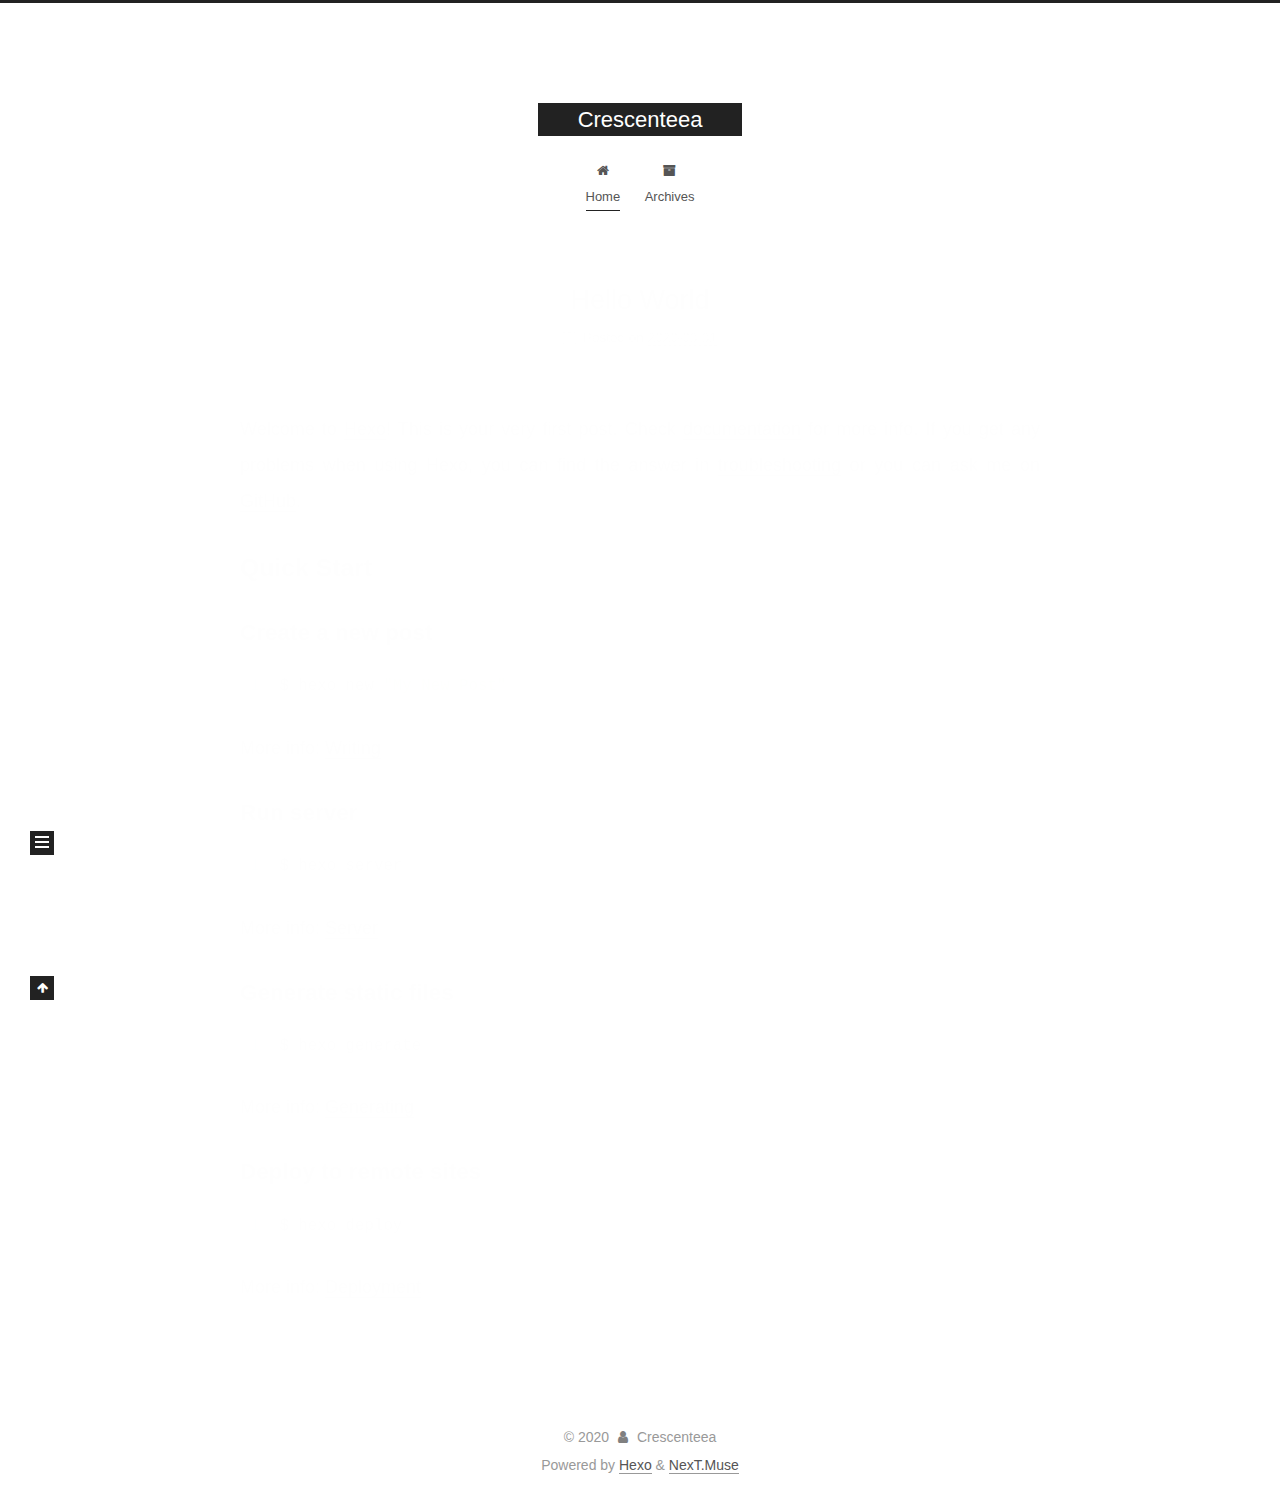
==== commit e7cdc71d: "Site updated: 2020-03-31 16:51:53" ====
--- a/index.html
+++ b/index.html
@@ -25,7 +25,7 @@
 <meta property="og:url" content="http://crescenteea.github.io.com/index.html">
 <meta property="og:site_name" content="Crescenteea">
 <meta property="og:locale" content="en_US">
-<meta property="article:author" content="Crescentia">
+<meta property="article:author" content="Crescenteea">
 <meta name="twitter:card" content="summary">
 
 <link rel="canonical" href="http://crescenteea.github.io.com/">
@@ -149,7 +149,7 @@
 
     <span hidden itemprop="author" itemscope itemtype="http://schema.org/Person">
       <meta itemprop="image" content="/images/avatar.gif">
-      <meta itemprop="name" content="Crescentia">
+      <meta itemprop="name" content="Crescenteea">
       <meta itemprop="description" content="">
     </span>
 
@@ -269,7 +269,7 @@
 
       <div class="site-overview-wrap sidebar-panel">
         <div class="site-author motion-element" itemprop="author" itemscope itemtype="http://schema.org/Person">
-  <p class="site-author-name" itemprop="name">Crescentia</p>
+  <p class="site-author-name" itemprop="name">Crescenteea</p>
   <div class="site-description" itemprop="description"></div>
 </div>
 <div class="site-state-wrap motion-element">
@@ -309,7 +309,7 @@
   <span class="with-love">
     <i class="fa fa-user"></i>
   </span>
-  <span class="author" itemprop="copyrightHolder">Crescentia</span>
+  <span class="author" itemprop="copyrightHolder">Crescenteea</span>
 </div>
   <div class="powered-by">Powered by <a href="https://hexo.io/" class="theme-link" rel="noopener" target="_blank">Hexo</a> & <a href="https://muse.theme-next.org/" class="theme-link" rel="noopener" target="_blank">NexT.Muse</a>
   </div>
--- a/css/main.css
+++ b/css/main.css
@@ -1172,7 +1172,7 @@
 }
 .links-of-author a::before,
 .links-of-author span.exturl::before {
-  background: #5e90ff;
+  background: #8abaee;
   border-radius: 50%;
   content: ' ';
   display: inline-block;
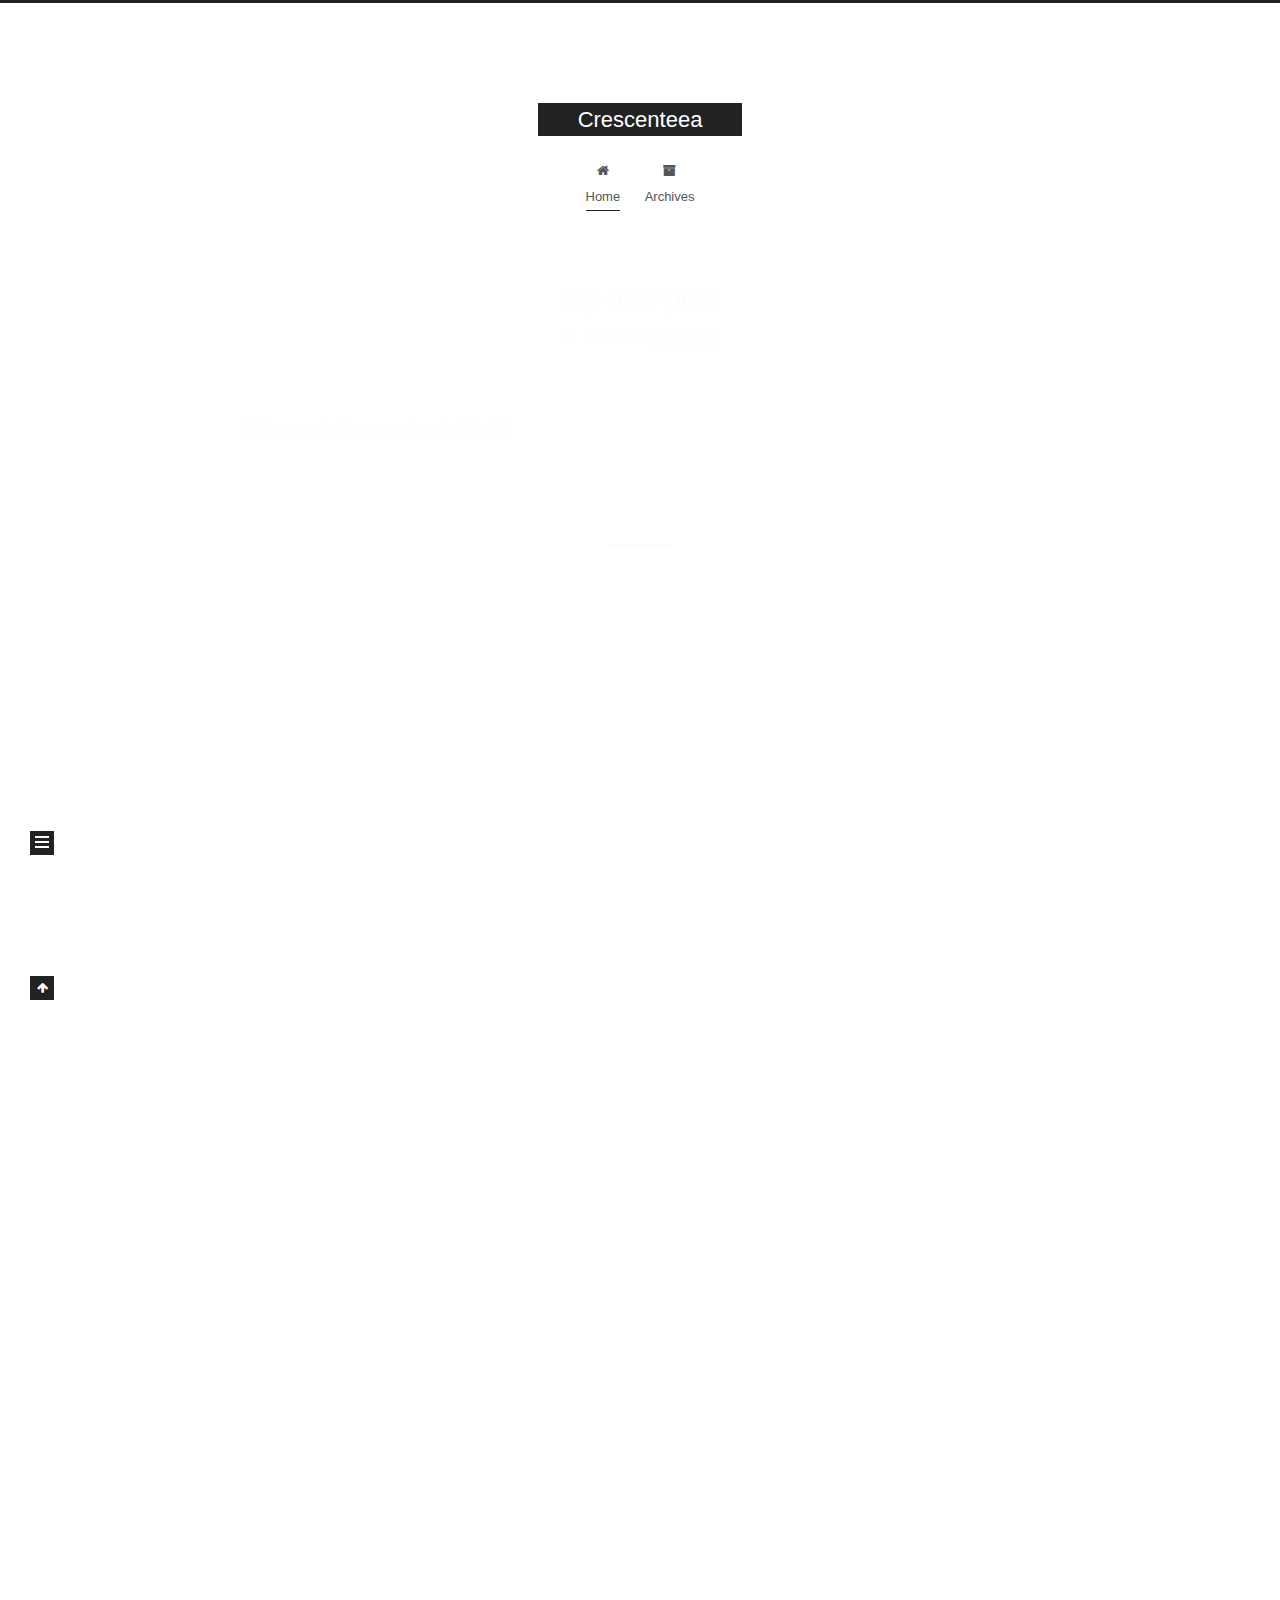
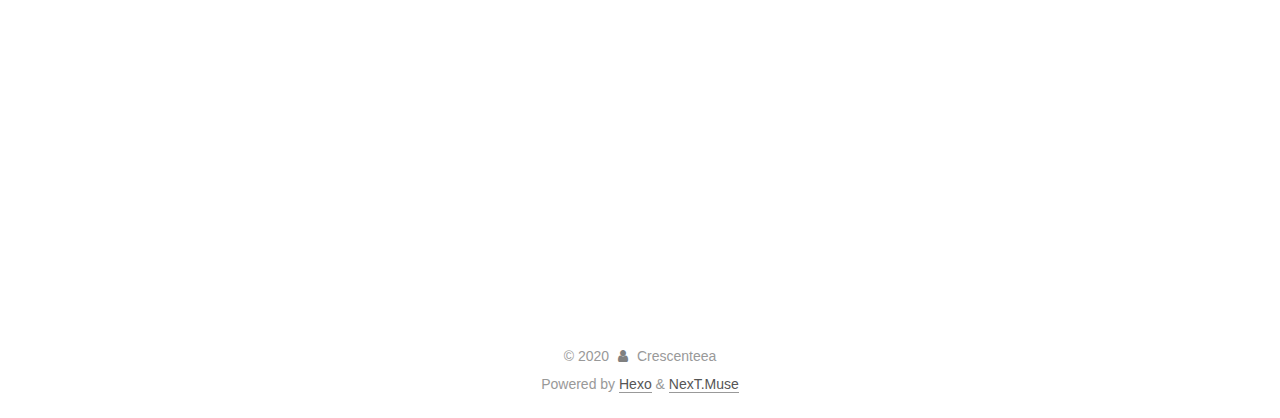
==== commit 88c56f90: "Site updated: 2020-03-31 17:06:46" ====
--- a/index.html
+++ b/index.html
@@ -141,6 +141,122 @@
 
           <div class="content index posts-expand">
             
+      
+  
+  
+  <article itemscope itemtype="http://schema.org/Article" class="post-block" lang="en">
+    <link itemprop="mainEntityOfPage" href="http://crescenteea.github.io.com/2020/03/31/my-new-post/">
+
+    <span hidden itemprop="author" itemscope itemtype="http://schema.org/Person">
+      <meta itemprop="image" content="/images/avatar.gif">
+      <meta itemprop="name" content="Crescenteea">
+      <meta itemprop="description" content="">
+    </span>
+
+    <span hidden itemprop="publisher" itemscope itemtype="http://schema.org/Organization">
+      <meta itemprop="name" content="Crescenteea">
+    </span>
+      <header class="post-header">
+        <h2 class="post-title" itemprop="name headline">
+          
+            <a href="/2020/03/31/my-new-post/" class="post-title-link" itemprop="url">my-new-post</a>
+        </h2>
+
+        <div class="post-meta">
+            <span class="post-meta-item">
+              <span class="post-meta-item-icon">
+                <i class="fa fa-calendar-o"></i>
+              </span>
+              <span class="post-meta-item-text">Posted on</span>
+              
+
+              <time title="Created: 2020-03-31 16:18:01 / Modified: 17:03:41" itemprop="dateCreated datePublished" datetime="2020-03-31T16:18:01+09:00">2020-03-31</time>
+            </span>
+
+          
+
+        </div>
+      </header>
+
+    
+    
+    
+    <div class="post-body" itemprop="articleBody">
+
+      
+          <p>Welcome to Crescenteea’s World!</p>
+
+      
+    </div>
+
+    
+    
+    
+      <footer class="post-footer">
+        <div class="post-eof"></div>
+      </footer>
+  </article>
+  
+  
+  
+
+      
+  
+  
+  <article itemscope itemtype="http://schema.org/Article" class="post-block" lang="en">
+    <link itemprop="mainEntityOfPage" href="http://crescenteea.github.io.com/2020/03/31/post/">
+
+    <span hidden itemprop="author" itemscope itemtype="http://schema.org/Person">
+      <meta itemprop="image" content="/images/avatar.gif">
+      <meta itemprop="name" content="Crescenteea">
+      <meta itemprop="description" content="">
+    </span>
+
+    <span hidden itemprop="publisher" itemscope itemtype="http://schema.org/Organization">
+      <meta itemprop="name" content="Crescenteea">
+    </span>
+      <header class="post-header">
+        <h2 class="post-title" itemprop="name headline">
+          
+            <a href="/2020/03/31/post/" class="post-title-link" itemprop="url">post</a>
+        </h2>
+
+        <div class="post-meta">
+            <span class="post-meta-item">
+              <span class="post-meta-item-icon">
+                <i class="fa fa-calendar-o"></i>
+              </span>
+              <span class="post-meta-item-text">Posted on</span>
+
+              <time title="Created: 2020-03-31 16:17:11" itemprop="dateCreated datePublished" datetime="2020-03-31T16:17:11+09:00">2020-03-31</time>
+            </span>
+
+          
+
+        </div>
+      </header>
+
+    
+    
+    
+    <div class="post-body" itemprop="articleBody">
+
+      
+          
+      
+    </div>
+
+    
+    
+    
+      <footer class="post-footer">
+        <div class="post-eof"></div>
+      </footer>
+  </article>
+  
+  
+  
+
       
   
   
@@ -277,7 +393,7 @@
       <div class="site-state-item site-state-posts">
           <a href="/archives/">
         
-          <span class="site-state-item-count">1</span>
+          <span class="site-state-item-count">3</span>
           <span class="site-state-item-name">posts</span>
         </a>
       </div>
--- a/css/main.css
+++ b/css/main.css
@@ -1172,7 +1172,7 @@
 }
 .links-of-author a::before,
 .links-of-author span.exturl::before {
-  background: #8abaee;
+  background: #fcfff9;
   border-radius: 50%;
   content: ' ';
   display: inline-block;
